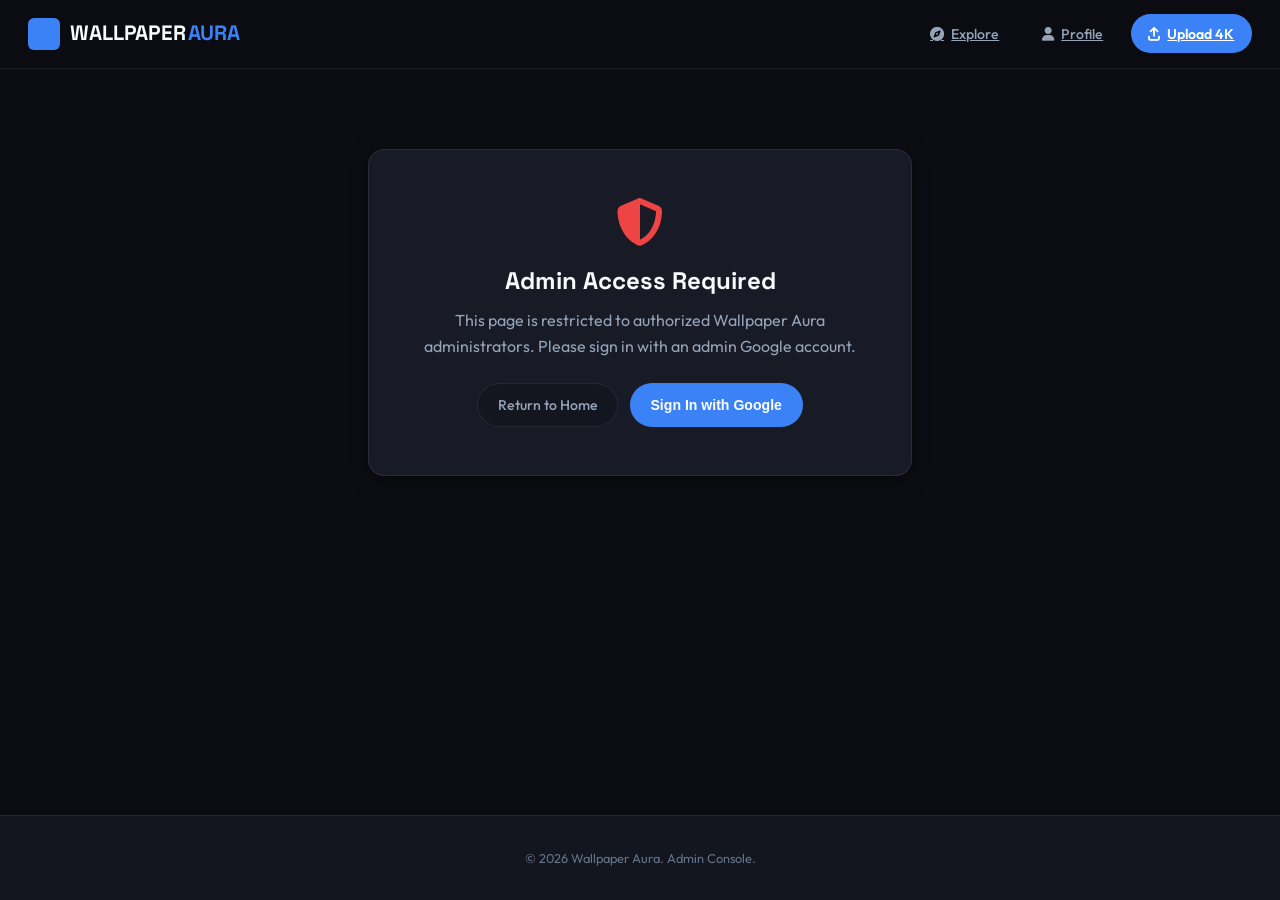
==== admin.html @ 3eb2adda "Initial commit for Wallpaper Aura" ====
<!DOCTYPE html>
<html lang="en">
<head>
    <meta charset="UTF-8">
    <meta name="viewport" content="width=device-width, initial-scale=1.0">
    <title>Admin Control Center | Wallpaper Aura</title>
    <link rel="stylesheet" href="style.css">
    <link rel="preconnect" href="https://fonts.googleapis.com">
    <link rel="preconnect" href="https://fonts.gstatic.com" crossorigin>
    <link href="https://fonts.googleapis.com/css2?family=Outfit:wght@300;400;500;600;700;800&family=Space+Grotesk:wght@500;600;700&display=swap" rel="stylesheet">
    <link rel="stylesheet" href="https://cdnjs.cloudflare.com/ajax/libs/font-awesome/6.4.0/css/all.min.css">
</head>
<body>
    <!-- Navbar -->
    <header class="navbar">
        <div class="nav-container">
            <a href="index.html" class="brand-logo">
                <span class="brand-icon"><i class="fa-solid fa-sparkles"></i></span>
                <span class="brand-text">WALLPAPER<span class="accent-text">AURA</span></span>
            </a>

            <div class="nav-actions">
                <a href="index.html" class="nav-tab-btn">
                    <i class="fa-solid fa-compass"></i>
                    <span>Explore</span>
                </a>
                <a href="profile.html" class="nav-tab-btn">
                    <i class="fa-solid fa-user"></i>
                    <span>Profile</span>
                </a>
                <a href="upload.html" class="upload-btn">
                    <i class="fa-solid fa-arrow-up-from-bracket"></i>
                    <span>Upload 4K</span>
                </a>
            </div>
        </div>
    </header>

    <!-- Admin Access Guard (Shown if not admin) -->
    <div id="accessDeniedBox" class="main-container hidden" style="max-width: 600px; padding-top: 5rem; text-align: center;">
        <div class="admin-box-card" style="padding: 3rem 2rem;">
            <i class="fa-solid fa-shield-halved" style="font-size: 3rem; color: var(--accent-red); margin-bottom: 1rem;"></i>
            <h2 style="font-family: var(--font-heading); margin-bottom: 0.5rem;">Admin Access Required</h2>
            <p style="color: var(--text-secondary); margin-bottom: 1.5rem;">
                This page is restricted to authorized Wallpaper Aura administrators. Please sign in with an admin Google account.
            </p>
            <div style="display: flex; gap: 0.75rem; justify-content: center;">
                <a href="index.html" class="btn-secondary" style="text-decoration: none;">Return to Home</a>
                <button class="btn-primary" id="promptLoginBtn">Sign In with Google</button>
            </div>
        </div>
    </div>

    <!-- Admin Dashboard Main Container (Shown if authorized) -->
    <main class="admin-container" id="adminContent">
        <div class="admin-header">
            <div class="admin-title-area">
                <span class="admin-badge"><i class="fa-solid fa-shield-cat"></i> System Administrator</span>
                <h2>Admin Control Center</h2>
                <p>Manage dynamic categories, resolution tiers, Google OAuth Client ID, and wallpaper inventory.</p>
            </div>
            <div class="admin-quick-actions">
                <a href="upload.html" class="btn-primary" style="text-decoration: none;">
                    <i class="fa-solid fa-plus"></i> Upload 4K Wallpaper
                </a>
                <a href="index.html" class="btn-secondary" style="text-decoration: none;">
                    <i class="fa-solid fa-arrow-left"></i> View Live Site
                </a>
            </div>
        </div>

        <!-- Admin Management Grid -->
        <div class="admin-management-grid">
            <!-- Dynamic Category Manager -->
            <div class="admin-box-card">
                <h3><i class="fa-solid fa-folder-tree" style="color:var(--accent-blue)"></i> Dynamic Categories</h3>
                <p class="box-desc">Add new categories or remove existing ones. Updates gallery filter tabs and upload options instantly.</p>
                
                <form id="addCategoryForm" class="inline-form">
                    <input type="text" id="newCategoryInput" placeholder="New Category (e.g. Cyberpunk, Street, Cars...)" required>
                    <button type="submit" class="btn-inline"><i class="fa-solid fa-plus"></i> Add</button>
                </form>

                <div class="items-tag-list" id="categoriesList">
                    <!-- Dynamic categories -->
                </div>
            </div>

            <!-- Dynamic Resolution Tiers Manager -->
            <div class="admin-box-card">
                <h3><i class="fa-solid fa-tv" style="color:var(--accent-blue)"></i> Dynamic Resolution Tiers</h3>
                <p class="box-desc">Add custom download resolutions (e.g. 8K UHD, Dual Monitor, Phone Crop).</p>
                
                <form id="addResolutionForm" class="inline-form" style="display:grid; grid-template-columns: 1fr 1fr 80px auto; gap:0.5rem;">
                    <input type="text" id="newResLabel" placeholder="Label (e.g. 8K UHD)" required>
                    <input type="text" id="newResDims" placeholder="Dimensions (e.g. 7680x4320)" required>
                    <input type="text" id="newResBadge" placeholder="Badge (8K)" required>
                    <button type="submit" class="btn-inline"><i class="fa-solid fa-plus"></i> Add</button>
                </form>

                <div class="items-tag-list" id="resolutionsList">
                    <!-- Dynamic resolutions -->
                </div>
            </div>

            <!-- Google OAuth Client ID & Setup Guide -->
            <div class="admin-box-card">
                <h3><i class="fa-brands fa-google" style="color:#4285F4"></i> Google OAuth Client ID (Sign-In Key)</h3>
                <p class="box-desc">Link your real Google OAuth 2.0 Client ID from Google Cloud Console.</p>
                
                <form id="googleClientIdForm" class="inline-form">
                    <input type="text" id="googleClientIdInput" placeholder="Enter your Google Client ID (e.g. 12345...apps.googleusercontent.com)">
                    <button type="submit" class="btn-inline"><i class="fa-solid fa-save"></i> Save Key</button>
                </form>

                <details style="font-size:0.8rem; color:var(--text-muted); background:var(--bg-surface); padding:0.75rem; border-radius:var(--radius-sm); border:1px solid var(--border-subtle); cursor:pointer;">
                    <summary style="font-weight:600; color:var(--text-primary);"><i class="fa-solid fa-circle-info"></i> How to get your Google Client ID from Google Cloud Console</summary>
                    <ol style="margin-top:0.6rem; margin-left:1.2rem; line-height:1.7;">
                        <li>Go to <a href="https://console.cloud.google.com/" target="_blank" style="color:var(--accent-blue);">Google Cloud Console</a>.</li>
                        <li>Create a new project (e.g. <strong>Wallpaper Aura</strong>).</li>
                        <li>Go to <strong>APIs & Services</strong> &rarr; <strong>OAuth consent screen</strong>, select <em>External</em>, fill App Name & Email.</li>
                        <li>Go to <strong>Credentials</strong> &rarr; <strong>Create Credentials</strong> &rarr; <strong>OAuth Client ID</strong> (Web Application).</li>
                        <li>Under <strong>Authorized JavaScript origins</strong>, add your domains:
                            <br><code>http://localhost:3000</code> and your Vercel URL (e.g. <code>https://wallpaper-aura.vercel.app</code>).
                        </li>
                        <li>Copy the generated <strong>Client ID</strong> and paste it above!</li>
                    </ol>
                </details>
            </div>

            <!-- Authorized Admin Emails -->
            <div class="admin-box-card">
                <h3><i class="fa-solid fa-user-shield" style="color:#10b981"></i> Authorized Admin Emails</h3>
                <p class="box-desc">Google accounts granted administrator privileges (can access this page & upload wallpapers).</p>
                
                <form id="addAdminForm" class="inline-form">
                    <input type="email" id="newAdminEmailInput" placeholder="admin@gmail.com" required>
                    <button type="submit" class="btn-inline"><i class="fa-solid fa-user-plus"></i> Authorize</button>
                </form>

                <div class="items-tag-list" id="adminsList">
                    <!-- Admin emails -->
                </div>
            </div>
        </div>

        <!-- Inventory Table -->
        <div class="admin-table-card">
            <div class="table-header-bar">
                <h3><i class="fa-solid fa-table-list"></i> Wallpaper Inventory Management</h3>
            </div>
            <div class="table-responsive">
                <table class="admin-table">
                    <thead>
                        <tr>
                            <th>Preview</th>
                            <th>Title</th>
                            <th>Category</th>
                            <th>Resolution</th>
                            <th>Uploader</th>
                            <th>Metrics</th>
                            <th>Action</th>
                        </tr>
                    </thead>
                    <tbody id="inventoryTableBody">
                        <!-- Populated by JavaScript -->
                    </tbody>
                </table>
            </div>
        </div>
    </main>

    <footer class="footer">
        <div class="footer-container">
            <div>&copy; 2026 Wallpaper Aura. Admin Console.</div>
        </div>
    </footer>

    <script src="db.js"></script>
    <script>
        document.addEventListener('DOMContentLoaded', async () => {
            await DB.init();

            const accessDeniedBox = document.getElementById('accessDeniedBox');
            const adminContent = document.getElementById('adminContent');

            function checkAccess() {
                const currentUser = DB.getCurrentUser();
                const isAuthorized = currentUser && DB.isAdmin(currentUser.email);

                if (!isAuthorized) {
                    accessDeniedBox.classList.remove('hidden');
                    adminContent.classList.add('hidden');
                } else {
                    accessDeniedBox.classList.add('hidden');
                    adminContent.classList.remove('hidden');
                    renderAdminData();
                }
            }

            document.getElementById('promptLoginBtn')?.addEventListener('click', () => {
                const name = prompt('Enter your name:');
                const email = prompt('Enter your Google email:');
                if (email) {
                    DB.setCurrentUser({
                        name: name || 'Admin',
                        email: email,
                        avatar: 'https://images.unsplash.com/photo-1534528741775-53994a69daeb?w=100'
                    });
                    checkAccess();
                }
            });

            function renderAdminData() {
                // Google Client ID
                document.getElementById('googleClientIdInput').value = DB.getGoogleClientId();

                // Render Categories
                const catList = document.getElementById('categoriesList');
                const categories = DB.getCategories();
                catList.innerHTML = categories.map(cat => `
                    <div class="item-chip">
                        <span>${cat}</span>
                        <button class="chip-del-btn" data-del-cat="${cat}" title="Delete Category">
                            <i class="fa-solid fa-xmark"></i>
                        </button>
                    </div>
                `).join('');

                catList.querySelectorAll('[data-del-cat]').forEach(btn => {
                    btn.addEventListener('click', () => {
                        const cat = btn.dataset.delCat;
                        if (confirm(`Delete category "${cat}"?`)) {
                            DB.deleteCategory(cat);
                            renderAdminData();
                        }
                    });
                });

                // Render Resolutions
                const resList = document.getElementById('resolutionsList');
                const resolutions = DB.getResolutions();
                resList.innerHTML = resolutions.map(r => `
                    <div class="item-chip">
                        <span><strong>${r.badge}</strong>: ${r.label} (${r.dimensions})</span>
                        <button class="chip-del-btn" data-del-res="${r.label}" title="Delete Resolution">
                            <i class="fa-solid fa-xmark"></i>
                        </button>
                    </div>
                `).join('');

                resList.querySelectorAll('[data-del-res]').forEach(btn => {
                    btn.addEventListener('click', () => {
                        const resLabel = btn.dataset.delRes;
                        if (confirm(`Delete resolution "${resLabel}"?`)) {
                            DB.deleteResolution(resLabel);
                            renderAdminData();
                        }
                    });
                });

                // Render Admin Emails
                const admList = document.getElementById('adminsList');
                const adminEmails = DB.getAdminEmails();
                admList.innerHTML = adminEmails.map(email => `
                    <div class="item-chip">
                        <span>${email}</span>
                        <button class="chip-del-btn" data-del-email="${email}" title="Revoke Admin Access">
                            <i class="fa-solid fa-xmark"></i>
                        </button>
                    </div>
                `).join('');

                admList.querySelectorAll('[data-del-email]').forEach(btn => {
                    btn.addEventListener('click', () => {
                        const email = btn.dataset.delEmail;
                        if (confirm(`Revoke admin access for "${email}"?`)) {
                            DB.deleteAdminEmail(email);
                            renderAdminData();
                        }
                    });
                });

                // Render Wallpaper Inventory
                const tbody = document.getElementById('inventoryTableBody');
                const wallpapers = DB.getWallpapers();
                tbody.innerHTML = wallpapers.map(w => `
                    <tr>
                        <td><img src="${w.imageUrl}" class="table-thumb" alt="${w.title}"></td>
                        <td><strong>${w.title}</strong></td>
                        <td><span class="category-tag">${w.category}</span></td>
                        <td><span class="res-tag">${w.resolution}</span></td>
                        <td>${w.author || 'Anonymous'}</td>
                        <td style="color:var(--text-muted); font-size:0.8rem;">
                            ${w.downloads || 0} dl / ${w.likes || 0} likes
                        </td>
                        <td>
                            <button class="btn-del-sm" data-del-id="${w.id}" title="Delete Wallpaper">
                                <i class="fa-solid fa-trash"></i>
                            </button>
                        </td>
                    </tr>
                `).join('');

                tbody.querySelectorAll('[data-del-id]').forEach(btn => {
                    btn.addEventListener('click', () => {
                        const id = btn.dataset.delId;
                        if (confirm('Are you sure you want to delete this wallpaper from database?')) {
                            DB.deleteWallpaper(id);
                            renderAdminData();
                        }
                    });
                });
            }

            // Save Google Client ID
            document.getElementById('googleClientIdForm').addEventListener('submit', (e) => {
                e.preventDefault();
                const key = document.getElementById('googleClientIdInput').value.trim();
                DB.setGoogleClientId(key);
                alert('Google OAuth Client ID saved successfully!');
            });

            // Add Category Form
            document.getElementById('addCategoryForm').addEventListener('submit', (e) => {
                e.preventDefault();
                const input = document.getElementById('newCategoryInput');
                const val = input.value.trim();
                if (val) {
                    DB.addCategory(val);
                    input.value = '';
                    renderAdminData();
                }
            });

            // Add Resolution Form
            document.getElementById('addResolutionForm').addEventListener('submit', (e) => {
                e.preventDefault();
                const label = document.getElementById('newResLabel').value.trim();
                const dims = document.getElementById('newResDims').value.trim();
                const badge = document.getElementById('newResBadge').value.trim();
                if (label && dims) {
                    DB.addResolution(label, dims, badge);
                    document.getElementById('newResLabel').value = '';
                    document.getElementById('newResDims').value = '';
                    document.getElementById('newResBadge').value = '';
                    renderAdminData();
                }
            });

            // Add Admin Email Form
            document.getElementById('addAdminForm').addEventListener('submit', (e) => {
                e.preventDefault();
                const input = document.getElementById('newAdminEmailInput');
                const val = input.value.trim();
                if (val) {
                    DB.addAdminEmail(val);
                    input.value = '';
                    renderAdminData();
                }
            });

            checkAccess();
        });
    </script>
</body>
</html>
---- style.css ----
/* ==========================================================================
   PSYCHO WALLPAPERS - CLEAN MODERN WALLPAPER PLATFORM
   Clean Minimalist Dark Theme (Inspired by Wallhaven & Unsplash Dark)
   ========================================================================== */

:root {
    --bg-main: #0c0d12;
    --bg-surface: #13161f;
    --bg-card: #181b26;
    --bg-card-hover: #1f2333;
    --border-subtle: rgba(255, 255, 255, 0.08);
    --border-focus: #3b82f6;

    --accent-blue: #3b82f6;
    --accent-blue-hover: #2563eb;
    --accent-blue-soft: rgba(59, 130, 246, 0.12);
    --accent-red: #ef4444;
    --accent-emerald: #10b981;

    --text-primary: #f8fafc;
    --text-secondary: #94a3b8;
    --text-muted: #64748b;

    --font-main: 'Outfit', -apple-system, BlinkMacSystemFont, 'Segoe UI', Roboto, sans-serif;
    --font-heading: 'Space Grotesk', sans-serif;

    --radius-sm: 6px;
    --radius-md: 10px;
    --radius-lg: 16px;
    --radius-full: 9999px;

    --transition: all 0.2s ease-in-out;
    --shadow-card: 0 4px 20px -2px rgba(0, 0, 0, 0.5);
}

/* Reset */
* {
    margin: 0;
    padding: 0;
    box-sizing: border-box;
}

body {
    background-color: var(--bg-main);
    color: var(--text-primary);
    font-family: var(--font-main);
    line-height: 1.6;
    min-height: 100vh;
    display: flex;
    flex-direction: column;
    overflow-x: hidden;
}

/* Clean Header & Navbar */
.navbar {
    position: sticky;
    top: 0;
    z-index: 100;
    background: rgba(12, 13, 18, 0.92);
    backdrop-filter: blur(12px);
    -webkit-backdrop-filter: blur(12px);
    border-bottom: 1px solid var(--border-subtle);
}

.nav-container {
    max-width: 1440px;
    margin: 0 auto;
    padding: 0.85rem 1.75rem;
    display: flex;
    align-items: center;
    justify-content: space-between;
    gap: 1.5rem;
}

.brand-logo {
    display: flex;
    align-items: center;
    gap: 0.65rem;
    text-decoration: none;
    color: var(--text-primary);
    font-family: var(--font-heading);
    font-weight: 700;
    font-size: 1.3rem;
    letter-spacing: -0.01em;
    flex-shrink: 0;
}

.brand-icon {
    width: 32px;
    height: 32px;
    border-radius: var(--radius-sm);
    background: var(--accent-blue);
    color: #fff;
    display: flex;
    align-items: center;
    justify-content: center;
    font-size: 0.95rem;
}

.accent-text {
    color: var(--accent-blue);
    margin-left: 2px;
}

/* Search Bar */
.search-box {
    position: relative;
    flex: 1;
    max-width: 460px;
}

.search-box input {
    width: 100%;
    padding: 0.6rem 2.4rem 0.6rem 2.5rem;
    background: var(--bg-surface);
    border: 1px solid var(--border-subtle);
    border-radius: var(--radius-full);
    color: var(--text-primary);
    font-size: 0.88rem;
    outline: none;
    transition: var(--transition);
}

.search-box input:focus {
    border-color: var(--accent-blue);
    background: var(--bg-card);
}

.search-icon {
    position: absolute;
    left: 0.9rem;
    top: 50%;
    transform: translateY(-50%);
    color: var(--text-muted);
    font-size: 0.88rem;
}

.clear-search-btn {
    position: absolute;
    right: 0.75rem;
    top: 50%;
    transform: translateY(-50%);
    background: transparent;
    border: none;
    color: var(--text-muted);
    cursor: pointer;
    display: none;
}

.clear-search-btn.visible {
    display: block;
}

/* Nav Actions */
.nav-actions {
    display: flex;
    align-items: center;
    gap: 0.75rem;
    flex-shrink: 0;
}

.nav-tab-btn {
    background: transparent;
    border: 1px solid transparent;
    color: var(--text-secondary);
    padding: 0.5rem 0.9rem;
    border-radius: var(--radius-md);
    font-size: 0.88rem;
    font-weight: 500;
    cursor: pointer;
    display: flex;
    align-items: center;
    gap: 0.45rem;
    transition: var(--transition);
}

.nav-tab-btn:hover {
    color: var(--text-primary);
    background: rgba(255, 255, 255, 0.05);
}

.nav-tab-btn.active {
    background: var(--accent-blue-soft);
    color: var(--accent-blue);
    border-color: rgba(59, 130, 246, 0.3);
}

/* Upload Button */
.upload-btn {
    background: var(--accent-blue);
    color: #fff;
    border: none;
    padding: 0.52rem 1.1rem;
    border-radius: var(--radius-full);
    font-size: 0.88rem;
    font-weight: 600;
    cursor: pointer;
    display: flex;
    align-items: center;
    gap: 0.45rem;
    transition: var(--transition);
}

.upload-btn:hover {
    background: var(--accent-blue-hover);
    transform: translateY(-1px);
}

/* Google Login Button */
.google-login-btn {
    display: flex;
    align-items: center;
    gap: 0.55rem;
    background: #ffffff;
    color: #0f172a;
    font-weight: 600;
    font-size: 0.85rem;
    padding: 0.5rem 1rem;
    border: none;
    border-radius: var(--radius-full);
    cursor: pointer;
    transition: var(--transition);
}

.google-login-btn:hover {
    background: #f1f5f9;
}

/* User Profile Pill */
.user-profile-pill {
    display: flex;
    align-items: center;
    gap: 0.65rem;
    background: var(--bg-surface);
    border: 1px solid var(--border-subtle);
    padding: 0.25rem 0.7rem 0.25rem 0.35rem;
    border-radius: var(--radius-full);
}

.user-avatar {
    width: 28px;
    height: 28px;
    border-radius: 50%;
    object-fit: cover;
}

.user-info {
    display: flex;
    flex-direction: column;
    line-height: 1.1;
}

.user-name {
    font-weight: 600;
    font-size: 0.82rem;
    color: var(--text-primary);
}

.user-badge {
    font-size: 0.68rem;
    color: var(--accent-blue);
}

.logout-btn {
    background: transparent;
    border: none;
    color: var(--text-muted);
    cursor: pointer;
    font-size: 0.85rem;
    padding: 0.25rem;
    transition: var(--transition);
}

.logout-btn:hover {
    color: var(--accent-red);
}

/* ==========================================================================
   Clean Hero Section
   ========================================================================== */
.hero-section {
    padding: 3.5rem 1.5rem 2.2rem;
    text-align: center;
}

.hero-content {
    max-width: 720px;
    margin: 0 auto;
}

.hero-title {
    font-family: var(--font-heading);
    font-size: clamp(1.8rem, 4vw, 2.8rem);
    font-weight: 700;
    letter-spacing: -0.02em;
    color: var(--text-primary);
    margin-bottom: 0.65rem;
}

.hero-subtitle {
    font-size: 1.05rem;
    color: var(--text-secondary);
    margin-bottom: 1.75rem;
}

.quick-stats {
    display: inline-flex;
    align-items: center;
    background: var(--bg-surface);
    border: 1px solid var(--border-subtle);
    border-radius: var(--radius-full);
    padding: 0.6rem 1.75rem;
    gap: 1.75rem;
}

.stat-item {
    display: flex;
    align-items: center;
    gap: 0.5rem;
}

.stat-num {
    font-size: 1.05rem;
    font-weight: 700;
    color: var(--text-primary);
}

.stat-label {
    font-size: 0.8rem;
    color: var(--text-muted);
}

.stat-divider {
    width: 1px;
    height: 18px;
    background: var(--border-subtle);
}

/* ==========================================================================
   Controls Bar & Dynamic Category Filter Tabs
   ========================================================================== */
.main-container {
    max-width: 1440px;
    margin: 0 auto;
    padding: 0 1.75rem 4rem;
    width: 100%;
}

.controls-bar {
    display: flex;
    align-items: center;
    justify-content: space-between;
    gap: 1.25rem;
    margin-bottom: 2rem;
    flex-wrap: wrap;
    padding-bottom: 1rem;
    border-bottom: 1px solid var(--border-subtle);
}

.category-tabs {
    display: flex;
    align-items: center;
    gap: 0.45rem;
    overflow-x: auto;
    padding-bottom: 2px;
    scrollbar-width: none;
}

.category-tabs::-webkit-scrollbar {
    display: none;
}

.tab-btn {
    background: var(--bg-surface);
    border: 1px solid var(--border-subtle);
    color: var(--text-secondary);
    padding: 0.45rem 1rem;
    border-radius: var(--radius-full);
    font-size: 0.84rem;
    font-weight: 500;
    cursor: pointer;
    white-space: nowrap;
    transition: var(--transition);
}

.tab-btn:hover {
    color: var(--text-primary);
    background: var(--bg-card);
}

.tab-btn.active {
    background: var(--accent-blue);
    color: #fff;
    border-color: var(--accent-blue);
}

.filters-subgroup {
    display: flex;
    align-items: center;
    gap: 0.85rem;
    flex-wrap: wrap;
}

.filter-dropdown {
    display: flex;
    align-items: center;
    gap: 0.45rem;
    background: var(--bg-surface);
    border: 1px solid var(--border-subtle);
    padding: 0.4rem 0.8rem;
    border-radius: var(--radius-md);
    font-size: 0.82rem;
    color: var(--text-secondary);
}

.filter-dropdown select {
    background: transparent;
    border: none;
    color: var(--text-primary);
    font-size: 0.82rem;
    font-weight: 600;
    outline: none;
    cursor: pointer;
}

.filter-dropdown select option {
    background: #181b26;
    color: #fff;
}

/* ==========================================================================
   Wallpaper Gallery Grid
   ========================================================================== */
.gallery-grid {
    display: grid;
    grid-template-columns: repeat(auto-fill, minmax(320px, 1fr));
    gap: 1.5rem;
}

.wallpaper-card {
    background: var(--bg-card);
    border: 1px solid var(--border-subtle);
    border-radius: var(--radius-lg);
    overflow: hidden;
    position: relative;
    cursor: pointer;
    box-shadow: var(--shadow-card);
    transition: transform 0.25s ease, border-color 0.25s ease;
    display: flex;
    flex-direction: column;
}

.wallpaper-card:hover {
    transform: translateY(-4px);
    border-color: rgba(59, 130, 246, 0.4);
}

.card-image-wrap {
    position: relative;
    width: 100%;
    aspect-ratio: 16 / 10;
    overflow: hidden;
    background: #0f1118;
}

.card-img {
    width: 100%;
    height: 100%;
    object-fit: cover;
    transition: transform 0.4s ease;
}

.wallpaper-card:hover .card-img {
    transform: scale(1.04);
}

.card-badges {
    position: absolute;
    top: 0.65rem;
    left: 0.65rem;
    display: flex;
    gap: 0.35rem;
    z-index: 2;
}

.res-tag {
    background: rgba(12, 13, 18, 0.75);
    backdrop-filter: blur(6px);
    border: 1px solid rgba(255, 255, 255, 0.12);
    color: #fff;
    font-size: 0.7rem;
    font-weight: 700;
    padding: 0.2rem 0.5rem;
    border-radius: var(--radius-sm);
}

.category-tag {
    background: rgba(59, 130, 246, 0.85);
    color: #fff;
    font-size: 0.7rem;
    font-weight: 600;
    padding: 0.2rem 0.5rem;
    border-radius: var(--radius-sm);
    text-transform: capitalize;
}

.card-hover-actions {
    position: absolute;
    bottom: 0.65rem;
    right: 0.65rem;
    display: flex;
    gap: 0.45rem;
    opacity: 0;
    transform: translateY(6px);
    transition: var(--transition);
    z-index: 2;
}

.wallpaper-card:hover .card-hover-actions {
    opacity: 1;
    transform: translateY(0);
}

.quick-btn {
    width: 34px;
    height: 34px;
    border-radius: 50%;
    background: rgba(12, 13, 18, 0.85);
    backdrop-filter: blur(8px);
    border: 1px solid var(--border-subtle);
    color: #fff;
    display: flex;
    align-items: center;
    justify-content: center;
    font-size: 0.9rem;
    cursor: pointer;
    transition: var(--transition);
}

.quick-btn:hover {
    background: var(--accent-blue);
    color: #fff;
}

.quick-btn.liked {
    background: var(--accent-red);
    color: #fff;
    border-color: var(--accent-red);
}

.card-body {
    padding: 1rem;
    display: flex;
    flex-direction: column;
    gap: 0.5rem;
}

.card-title {
    font-size: 0.98rem;
    font-weight: 600;
    color: var(--text-primary);
    white-space: nowrap;
    overflow: hidden;
    text-overflow: ellipsis;
}

.card-footer {
    display: flex;
    align-items: center;
    justify-content: space-between;
    font-size: 0.8rem;
    color: var(--text-muted);
}

.author-chip {
    display: flex;
    align-items: center;
    gap: 0.45rem;
}

.author-avatar-small {
    width: 20px;
    height: 20px;
    border-radius: 50%;
    object-fit: cover;
}

.card-stats {
    display: flex;
    align-items: center;
    gap: 0.75rem;
}

.stat-group {
    display: flex;
    align-items: center;
    gap: 0.3rem;
}

/* No results */
.no-results {
    text-align: center;
    padding: 5rem 1rem;
    color: var(--text-secondary);
}

.empty-icon {
    font-size: 3rem;
    color: var(--text-muted);
    margin-bottom: 1rem;
}

/* ==========================================================================
   Admin Panel & Management Dashboard
   ========================================================================== */
.admin-container {
    max-width: 1440px;
    margin: 0 auto;
    padding: 2rem 1.75rem 5rem;
}

.admin-header {
    display: flex;
    align-items: center;
    justify-content: space-between;
    gap: 1.5rem;
    margin-bottom: 2rem;
    flex-wrap: wrap;
}

.admin-badge {
    display: inline-block;
    padding: 0.2rem 0.65rem;
    border-radius: var(--radius-full);
    background: var(--accent-blue-soft);
    color: var(--accent-blue);
    font-size: 0.78rem;
    font-weight: 600;
    margin-bottom: 0.4rem;
}

.admin-title-area h2 {
    font-family: var(--font-heading);
    font-size: 1.85rem;
    font-weight: 700;
}

.admin-title-area p {
    color: var(--text-secondary);
    font-size: 0.9rem;
}

.admin-quick-actions {
    display: flex;
    align-items: center;
    gap: 0.75rem;
}

/* Admin Sections Grid: Categories & Admin Accounts */
.admin-management-grid {
    display: grid;
    grid-template-columns: 1fr 1fr;
    gap: 1.5rem;
    margin-bottom: 2rem;
}

.admin-box-card {
    background: var(--bg-card);
    border: 1px solid var(--border-subtle);
    border-radius: var(--radius-lg);
    padding: 1.5rem;
    box-shadow: var(--shadow-card);
}

.admin-box-card h3 {
    font-size: 1.1rem;
    font-weight: 700;
    margin-bottom: 0.3rem;
    display: flex;
    align-items: center;
    gap: 0.5rem;
}

.box-desc {
    font-size: 0.82rem;
    color: var(--text-muted);
    margin-bottom: 1.25rem;
}

.inline-form {
    display: flex;
    gap: 0.6rem;
    margin-bottom: 1.25rem;
}

.inline-form input {
    flex: 1;
    background: var(--bg-surface);
    border: 1px solid var(--border-subtle);
    border-radius: var(--radius-sm);
    padding: 0.55rem 0.85rem;
    color: var(--text-primary);
    font-size: 0.88rem;
    outline: none;
}

.inline-form input:focus {
    border-color: var(--accent-blue);
}

.btn-inline {
    background: var(--accent-blue);
    color: #fff;
    border: none;
    padding: 0.55rem 1rem;
    border-radius: var(--radius-sm);
    font-weight: 600;
    font-size: 0.85rem;
    cursor: pointer;
    white-space: nowrap;
}

.items-tag-list {
    display: flex;
    flex-wrap: wrap;
    gap: 0.5rem;
}

.item-chip {
    background: var(--bg-surface);
    border: 1px solid var(--border-subtle);
    padding: 0.3rem 0.7rem;
    border-radius: var(--radius-full);
    font-size: 0.82rem;
    display: flex;
    align-items: center;
    gap: 0.5rem;
    color: var(--text-secondary);
}

.chip-del-btn {
    background: transparent;
    border: none;
    color: var(--text-muted);
    cursor: pointer;
    font-size: 0.78rem;
    transition: var(--transition);
}

.chip-del-btn:hover {
    color: var(--accent-red);
}

/* Admin Table */
.admin-table-card {
    background: var(--bg-card);
    border: 1px solid var(--border-subtle);
    border-radius: var(--radius-lg);
    overflow: hidden;
    box-shadow: var(--shadow-card);
}

.table-header-bar {
    padding: 1.2rem 1.5rem;
    border-bottom: 1px solid var(--border-subtle);
}

.table-header-bar h3 {
    font-size: 1.1rem;
    font-weight: 700;
    display: flex;
    align-items: center;
    gap: 0.5rem;
}

.table-responsive {
    overflow-x: auto;
}

.admin-table {
    width: 100%;
    border-collapse: collapse;
    font-size: 0.88rem;
}

.admin-table th {
    padding: 0.85rem 1.25rem;
    background: var(--bg-surface);
    color: var(--text-muted);
    font-size: 0.75rem;
    text-transform: uppercase;
    border-bottom: 1px solid var(--border-subtle);
    text-align: left;
}

.admin-table td {
    padding: 0.85rem 1.25rem;
    border-bottom: 1px solid var(--border-subtle);
    vertical-align: middle;
}

.table-thumb {
    width: 58px;
    height: 38px;
    border-radius: var(--radius-sm);
    object-fit: cover;
}

.btn-del-sm {
    background: transparent;
    border: none;
    color: var(--accent-red);
    cursor: pointer;
    font-size: 0.95rem;
    padding: 0.35rem;
    border-radius: var(--radius-sm);
}

.btn-del-sm:hover {
    background: rgba(239, 68, 68, 0.15);
}

/* ==========================================================================
   Modals
   ========================================================================== */
.modal-overlay {
    position: fixed;
    inset: 0;
    background: rgba(0, 0, 0, 0.82);
    backdrop-filter: blur(8px);
    -webkit-backdrop-filter: blur(8px);
    display: flex;
    align-items: center;
    justify-content: center;
    padding: 1.5rem;
    z-index: 1000;
}

.modal-overlay.hidden {
    display: none;
    opacity: 0;
    pointer-events: none;
}

.close-modal-btn {
    position: absolute;
    top: 1rem;
    right: 1rem;
    background: rgba(255, 255, 255, 0.08);
    border: none;
    width: 32px;
    height: 32px;
    border-radius: 50%;
    color: var(--text-primary);
    cursor: pointer;
    display: flex;
    align-items: center;
    justify-content: center;
    transition: var(--transition);
    z-index: 10;
}

.close-modal-btn:hover {
    background: var(--accent-red);
}

/* Preview Modal */
.preview-modal-card {
    background: var(--bg-main);
    border: 1px solid var(--border-subtle);
    border-radius: var(--radius-lg);
    max-width: 1050px;
    width: 100%;
    max-height: 90vh;
    overflow-y: auto;
    position: relative;
    display: grid;
    grid-template-columns: 1.3fr 1fr;
    box-shadow: 0 20px 50px rgba(0, 0, 0, 0.8);
}

.preview-image-wrapper {
    position: relative;
    background: #000;
    display: flex;
    align-items: center;
    justify-content: center;
    min-height: 380px;
}

.preview-image-wrapper img {
    width: 100%;
    height: 100%;
    object-fit: contain;
    max-height: 75vh;
}

.image-overlay-tags {
    position: absolute;
    top: 0.85rem;
    left: 0.85rem;
    background: rgba(0, 0, 0, 0.7);
    padding: 0.3rem 0.65rem;
    border-radius: var(--radius-sm);
    font-weight: 700;
    font-size: 0.72rem;
    border: 1px solid rgba(255, 255, 255, 0.15);
}

.fullscreen-view-btn {
    position: absolute;
    bottom: 0.85rem;
    right: 0.85rem;
    width: 34px;
    height: 34px;
    border-radius: 50%;
    background: rgba(0, 0, 0, 0.7);
    border: 1px solid rgba(255, 255, 255, 0.15);
    color: #fff;
    cursor: pointer;
    display: flex;
    align-items: center;
    justify-content: center;
}

.preview-info-panel {
    padding: 2rem;
    display: flex;
    flex-direction: column;
    justify-content: space-between;
    gap: 1.3rem;
}

.modal-header-info h2 {
    font-family: var(--font-heading);
    font-size: 1.5rem;
    font-weight: 700;
    margin-bottom: 0.6rem;
}

.creator-badge {
    display: flex;
    align-items: center;
    gap: 0.65rem;
}

.author-avatar {
    width: 34px;
    height: 34px;
    border-radius: 50%;
    object-fit: cover;
}

.modal-meta-grid {
    display: grid;
    grid-template-columns: 1fr 1fr;
    gap: 0.65rem;
}

.meta-box {
    background: var(--bg-surface);
    border: 1px solid var(--border-subtle);
    padding: 0.65rem 0.85rem;
    border-radius: var(--radius-md);
    display: flex;
    flex-direction: column;
}

.meta-label {
    font-size: 0.7rem;
    color: var(--text-muted);
}

.meta-val {
    font-size: 0.88rem;
    font-weight: 700;
    color: var(--text-primary);
}

.modal-tags {
    display: flex;
    flex-wrap: wrap;
    gap: 0.35rem;
}

.tag-chip {
    background: var(--bg-surface);
    border: 1px solid var(--border-subtle);
    padding: 0.2rem 0.55rem;
    border-radius: var(--radius-sm);
    font-size: 0.72rem;
    color: var(--text-secondary);
}

/* Resolution Options */
.download-tier-box {
    background: var(--bg-surface);
    border: 1px solid var(--border-subtle);
    border-radius: var(--radius-md);
    padding: 0.9rem;
}

.download-tier-title {
    display: block;
    font-size: 0.8rem;
    font-weight: 600;
    margin-bottom: 0.65rem;
}

.resolution-options-grid {
    display: grid;
    grid-template-columns: 1fr 1fr;
    gap: 0.5rem;
}

.res-download-btn {
    background: var(--bg-card);
    border: 1px solid var(--border-subtle);
    border-radius: var(--radius-sm);
    padding: 0.55rem 0.7rem;
    text-align: left;
    cursor: pointer;
    transition: var(--transition);
}

.res-download-btn:hover {
    border-color: var(--accent-blue);
}

.res-download-btn.active-res {
    border-color: var(--accent-blue);
    background: var(--accent-blue-soft);
}

.res-title {
    display: block;
    font-size: 0.82rem;
    font-weight: 600;
    color: var(--text-primary);
}

.res-sub {
    display: block;
    font-size: 0.68rem;
    color: var(--text-muted);
}

.modal-action-buttons {
    display: flex;
    gap: 0.75rem;
}

.like-action-btn {
    background: var(--bg-surface);
    border: 1px solid var(--border-subtle);
    color: var(--text-primary);
    padding: 0.75rem 1.2rem;
    border-radius: var(--radius-md);
    font-size: 0.88rem;
    font-weight: 600;
    cursor: pointer;
    display: flex;
    align-items: center;
    gap: 0.5rem;
    transition: var(--transition);
}

.like-action-btn:hover {
    color: var(--accent-red);
    border-color: var(--accent-red);
}

.like-action-btn.active {
    background: var(--accent-red);
    color: #fff;
    border-color: var(--accent-red);
}

.download-action-btn {
    flex: 1;
    background: var(--accent-blue);
    color: #fff;
    text-decoration: none;
    padding: 0.75rem 1.2rem;
    border-radius: var(--radius-md);
    font-size: 0.92rem;
    font-weight: 600;
    display: flex;
    align-items: center;
    justify-content: center;
    gap: 0.5rem;
    transition: var(--transition);
}

.download-action-btn:hover {
    background: var(--accent-blue-hover);
}

/* ==========================================================================
   Upload Modal (Clean & Open to Everyone)
   ========================================================================== */
.upload-modal-card {
    background: var(--bg-main);
    border: 1px solid var(--border-subtle);
    border-radius: var(--radius-lg);
    max-width: 600px;
    width: 100%;
    padding: 2rem;
    position: relative;
    max-height: 90vh;
    overflow-y: auto;
}

.modal-title-bar {
    display: flex;
    align-items: center;
    justify-content: space-between;
    margin-bottom: 1.25rem;
}

.modal-title-bar h3 {
    font-size: 1.25rem;
    font-family: var(--font-heading);
    font-weight: 700;
}

.drop-zone {
    border: 2px dashed rgba(255, 255, 255, 0.15);
    border-radius: var(--radius-md);
    padding: 2rem 1.25rem;
    text-align: center;
    cursor: pointer;
    position: relative;
    background: var(--bg-surface);
    transition: var(--transition);
    margin-bottom: 0.85rem;
}

.drop-zone:hover {
    border-color: var(--accent-blue);
}

.file-input-hidden {
    position: absolute;
    inset: 0;
    opacity: 0;
    cursor: pointer;
    width: 100%;
    height: 100%;
}

.drop-icon {
    font-size: 2.2rem;
    color: var(--accent-blue);
    margin-bottom: 0.6rem;
}

.drop-text {
    font-size: 0.92rem;
    font-weight: 500;
    margin-bottom: 0.25rem;
}

.highlight {
    color: var(--accent-blue);
    text-decoration: underline;
}

.drop-hint {
    font-size: 0.72rem;
    color: var(--text-muted);
}

.image-preview-box {
    position: relative;
    max-height: 200px;
    border-radius: var(--radius-sm);
    overflow: hidden;
}

.image-preview-box img {
    width: 100%;
    max-height: 200px;
    object-fit: cover;
}

.remove-upload-img {
    position: absolute;
    top: 0.5rem;
    right: 0.5rem;
    background: rgba(0, 0, 0, 0.75);
    color: var(--accent-red);
    border: none;
    border-radius: 50%;
    width: 30px;
    height: 30px;
    cursor: pointer;
}

.or-separator {
    text-align: center;
    position: relative;
    margin: 1rem 0;
}

.or-separator::before {
    content: '';
    position: absolute;
    top: 50%;
    left: 0;
    right: 0;
    height: 1px;
    background: var(--border-subtle);
}

.or-separator span {
    position: relative;
    background: var(--bg-main);
    padding: 0 0.8rem;
    font-size: 0.72rem;
    color: var(--text-muted);
}

.form-row {
    display: grid;
    grid-template-columns: 1fr 1fr;
    gap: 0.85rem;
    margin-bottom: 0.85rem;
}

.form-group {
    display: flex;
    flex-direction: column;
    gap: 0.35rem;
    margin-bottom: 0.85rem;
}

.form-group label {
    font-size: 0.78rem;
    font-weight: 600;
    color: var(--text-secondary);
}

.form-group input,
.form-group select {
    background: var(--bg-surface);
    border: 1px solid var(--border-subtle);
    border-radius: var(--radius-sm);
    padding: 0.6rem 0.85rem;
    color: var(--text-primary);
    font-size: 0.86rem;
    outline: none;
    transition: var(--transition);
}

.form-group input:focus,
.form-group select:focus {
    border-color: var(--accent-blue);
}

.form-footer {
    display: flex;
    align-items: center;
    justify-content: flex-end;
    gap: 0.75rem;
    margin-top: 1.25rem;
}

.btn-primary {
    background: var(--accent-blue);
    color: #fff;
    border: none;
    padding: 0.6rem 1.3rem;
    border-radius: var(--radius-full);
    font-weight: 600;
    font-size: 0.88rem;
    cursor: pointer;
    transition: var(--transition);
}

.btn-primary:hover {
    background: var(--accent-blue-hover);
}

.btn-secondary {
    background: var(--bg-surface);
    border: 1px solid var(--border-subtle);
    color: var(--text-secondary);
    padding: 0.6rem 1.2rem;
    border-radius: var(--radius-full);
    font-weight: 500;
    font-size: 0.88rem;
    cursor: pointer;
}

/* ==========================================================================
   Google Login Modal (Clean)
   ========================================================================== */
.google-modal-card {
    background: var(--bg-main);
    border: 1px solid var(--border-subtle);
    border-radius: var(--radius-lg);
    max-width: 440px;
    width: 100%;
    padding: 2rem;
    position: relative;
}

.google-header {
    text-align: center;
    margin-bottom: 1.25rem;
}

.google-header h3 {
    font-size: 1.3rem;
    margin-top: 0.5rem;
}

.google-desc {
    font-size: 0.84rem;
    color: var(--text-secondary);
    text-align: center;
    margin-bottom: 1.25rem;
}

.login-accounts-list {
    display: flex;
    flex-direction: column;
    gap: 0.65rem;
    margin-bottom: 1.25rem;
}

.btn-google-account {
    display: flex;
    align-items: center;
    gap: 0.85rem;
    background: var(--bg-surface);
    border: 1px solid var(--border-subtle);
    border-radius: var(--radius-md);
    padding: 0.65rem 0.9rem;
    cursor: pointer;
    transition: var(--transition);
    text-align: left;
    width: 100%;
}

.btn-google-account:hover {
    border-color: var(--accent-blue);
}

.account-avatar {
    width: 36px;
    height: 36px;
    border-radius: 50%;
    object-fit: cover;
}

.account-details {
    flex: 1;
}

.account-name {
    font-weight: 600;
    font-size: 0.88rem;
    color: var(--text-primary);
    display: block;
}

.account-email {
    font-size: 0.74rem;
    color: var(--text-muted);
}

.account-badge {
    font-size: 0.68rem;
    font-weight: 600;
    padding: 0.2rem 0.5rem;
    border-radius: var(--radius-sm);
}

.admin-tag {
    background: var(--accent-blue-soft);
    color: var(--accent-blue);
}

.custom-account-inputs {
    display: flex;
    flex-direction: column;
    gap: 0.65rem;
}

.custom-account-inputs input {
    background: var(--bg-surface);
    border: 1px solid var(--border-subtle);
    border-radius: var(--radius-sm);
    padding: 0.6rem 0.85rem;
    color: var(--text-primary);
    font-size: 0.85rem;
    outline: none;
}

.btn-google-custom-login {
    background: #4285f4;
    color: #fff;
    border: none;
    padding: 0.65rem;
    border-radius: var(--radius-sm);
    font-weight: 600;
    font-size: 0.85rem;
    cursor: pointer;
}

/* Toasts */
.toast-container {
    position: fixed;
    bottom: 2rem;
    right: 2rem;
    z-index: 2000;
    display: flex;
    flex-direction: column;
    gap: 0.65rem;
    pointer-events: none;
}

.toast {
    background: var(--bg-surface);
    border: 1px solid var(--border-subtle);
    border-radius: var(--radius-md);
    padding: 0.75rem 1.25rem;
    color: var(--text-primary);
    font-size: 0.86rem;
    display: flex;
    align-items: center;
    gap: 0.65rem;
    box-shadow: 0 8px 25px rgba(0, 0, 0, 0.6);
}

.toast-success i { color: var(--accent-emerald); }
.toast-info i { color: var(--accent-blue); }
.toast-error i { color: var(--accent-red); }

.hidden {
    display: none !important;
}

/* Footer */
.footer {
    margin-top: auto;
    border-top: 1px solid var(--border-subtle);
    background: var(--bg-surface);
    padding: 2rem 1.75rem;
}

.footer-container {
    max-width: 1440px;
    margin: 0 auto;
    display: flex;
    flex-direction: column;
    align-items: center;
    text-align: center;
    gap: 0.85rem;
    color: var(--text-muted);
    font-size: 0.8rem;
}

@media (max-width: 900px) {
    .preview-modal-card {
        grid-template-columns: 1fr;
    }
    .admin-management-grid {
        grid-template-columns: 1fr;
    }
}

@media (max-width: 768px) {
    .search-box {
        display: none;
    }
    .nav-container {
        padding: 0.75rem 1rem;
    }
    .form-row {
        grid-template-columns: 1fr;
    }
}
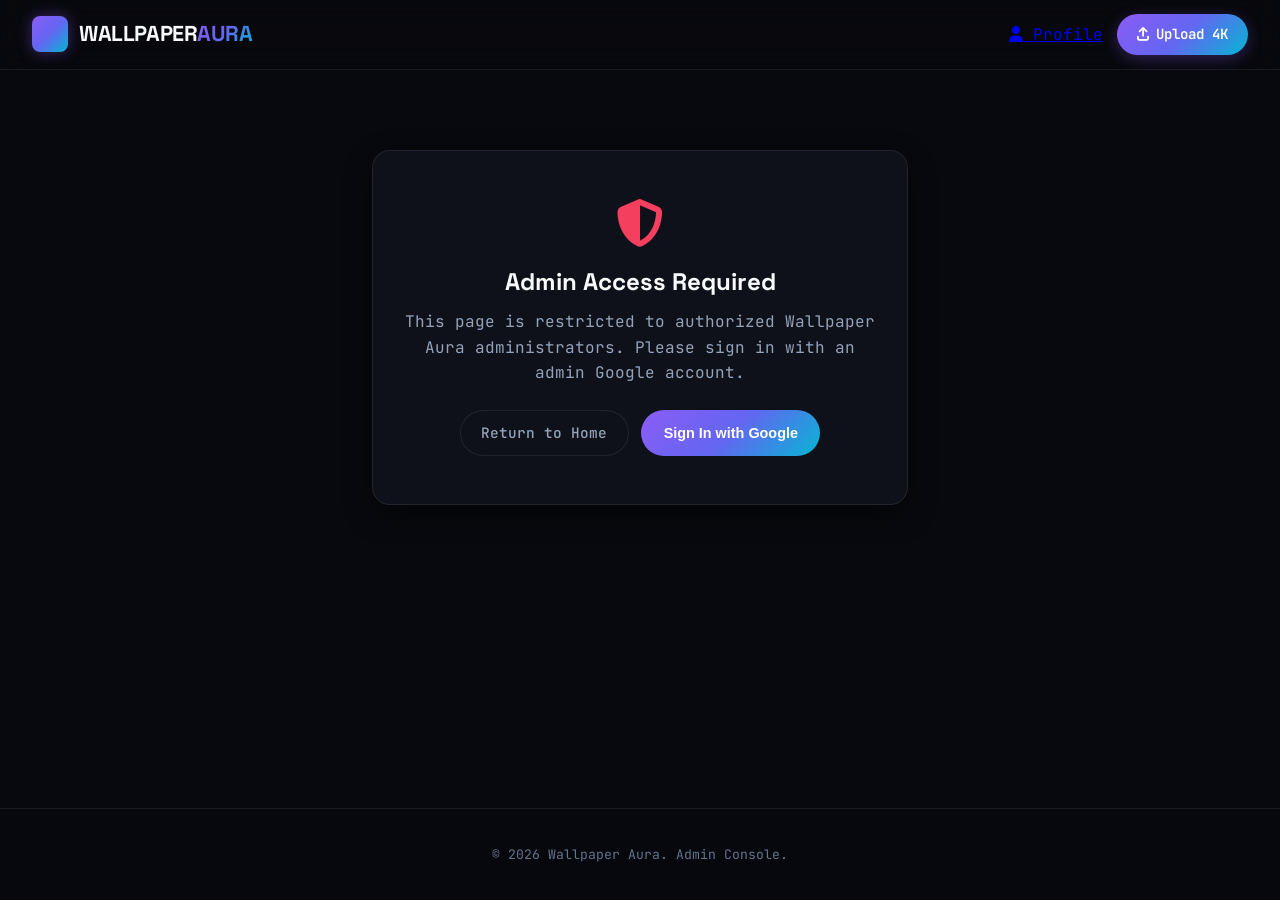
==== commit e985d9b8: "feat: complete violet theme, distinct page fonts, 100% free downloads with save popup, and standalon" ====
--- a/admin.html
+++ b/admin.html
@@ -5,12 +5,13 @@
     <meta name="viewport" content="width=device-width, initial-scale=1.0">
     <title>Admin Control Center | Wallpaper Aura</title>
     <link rel="stylesheet" href="style.css">
+    <!-- Distinct Font for Admin: JetBrains Mono -->
     <link rel="preconnect" href="https://fonts.googleapis.com">
     <link rel="preconnect" href="https://fonts.gstatic.com" crossorigin>
-    <link href="https://fonts.googleapis.com/css2?family=Outfit:wght@300;400;500;600;700;800&family=Space+Grotesk:wght@500;600;700&display=swap" rel="stylesheet">
+    <link href="https://fonts.googleapis.com/css2?family=JetBrains+Mono:wght@400;500;600;700;800&family=Space+Grotesk:wght@500;600;700&display=swap" rel="stylesheet">
     <link rel="stylesheet" href="https://cdnjs.cloudflare.com/ajax/libs/font-awesome/6.4.0/css/all.min.css">
 </head>
-<body>
+<body class="page-admin">
     <!-- Navbar -->
     <header class="navbar">
         <div class="nav-container">
@@ -20,10 +21,6 @@
             </a>
 
             <div class="nav-actions">
-                <a href="index.html" class="nav-tab-btn">
-                    <i class="fa-solid fa-compass"></i>
-                    <span>Explore</span>
-                </a>
                 <a href="profile.html" class="nav-tab-btn">
                     <i class="fa-solid fa-user"></i>
                     <span>Profile</span>
@@ -103,27 +100,32 @@
                 </div>
             </div>
 
-            <!-- Google OAuth Client ID & Setup Guide -->
+            <!-- Google OAuth Credentials & Setup Guide -->
             <div class="admin-box-card">
-                <h3><i class="fa-brands fa-google" style="color:#4285F4"></i> Google OAuth Client ID (Sign-In Key)</h3>
-                <p class="box-desc">Link your real Google OAuth 2.0 Client ID from Google Cloud Console.</p>
+                <h3><i class="fa-brands fa-google" style="color:#4285F4"></i> Google OAuth 2.0 Credentials</h3>
+                <p class="box-desc">Link your real Google OAuth 2.0 Client ID and Secret from Google Cloud Console.</p>
                 
-                <form id="googleClientIdForm" class="inline-form">
-                    <input type="text" id="googleClientIdInput" placeholder="Enter your Google Client ID (e.g. 12345...apps.googleusercontent.com)">
-                    <button type="submit" class="btn-inline"><i class="fa-solid fa-save"></i> Save Key</button>
-                </form>
-
-                <details style="font-size:0.8rem; color:var(--text-muted); background:var(--bg-surface); padding:0.75rem; border-radius:var(--radius-sm); border:1px solid var(--border-subtle); cursor:pointer;">
-                    <summary style="font-weight:600; color:var(--text-primary);"><i class="fa-solid fa-circle-info"></i> How to get your Google Client ID from Google Cloud Console</summary>
+                <form id="googleClientIdForm" class="inline-form" style="margin-bottom:0.75rem;">
+                    <input type="text" id="googleClientIdInput" placeholder="Google Client ID (e.g. 846229377994...apps.googleusercontent.com)">
+                    <button type="submit" class="btn-inline"><i class="fa-solid fa-save"></i> Save ID</button>
+                </form>
+
+                <form id="googleClientSecretForm" class="inline-form">
+                    <input type="password" id="googleClientSecretInput" placeholder="Google Client Secret (e.g. GOCSPX-...)">
+                    <button type="submit" class="btn-inline"><i class="fa-solid fa-key"></i> Save Secret</button>
+                </form>
+
+                <details style="font-size:0.8rem; color:var(--text-muted); background:var(--bg-surface); padding:0.75rem; border-radius:var(--radius-sm); border:1px solid var(--border-subtle); cursor:pointer; margin-top:0.75rem;">
+                    <summary style="font-weight:600; color:var(--text-primary);"><i class="fa-solid fa-circle-info"></i> Google Cloud Console Configuration Guide</summary>
                     <ol style="margin-top:0.6rem; margin-left:1.2rem; line-height:1.7;">
                         <li>Go to <a href="https://console.cloud.google.com/" target="_blank" style="color:var(--accent-blue);">Google Cloud Console</a>.</li>
-                        <li>Create a new project (e.g. <strong>Wallpaper Aura</strong>).</li>
-                        <li>Go to <strong>APIs & Services</strong> &rarr; <strong>OAuth consent screen</strong>, select <em>External</em>, fill App Name & Email.</li>
+                        <li>Create a project (e.g. <strong>Wallpaper Aura</strong>).</li>
+                        <li>Go to <strong>APIs & Services</strong> &rarr; <strong>OAuth consent screen</strong> &rarr; fill details.</li>
                         <li>Go to <strong>Credentials</strong> &rarr; <strong>Create Credentials</strong> &rarr; <strong>OAuth Client ID</strong> (Web Application).</li>
-                        <li>Under <strong>Authorized JavaScript origins</strong>, add your domains:
-                            <br><code>http://localhost:3000</code> and your Vercel URL (e.g. <code>https://wallpaper-aura.vercel.app</code>).
+                        <li>Under <strong>Authorized JavaScript origins</strong>, add:
+                            <br><code>https://wallpaper-aura.vercel.app</code> and <code>http://localhost:3000</code>.
                         </li>
-                        <li>Copy the generated <strong>Client ID</strong> and paste it above!</li>
+                        <li>Save your generated <strong>Client ID</strong> and <strong>Client Secret</strong> here.</li>
                     </ol>
                 </details>
             </div>
@@ -212,8 +214,10 @@
             });
 
             function renderAdminData() {
-                // Google Client ID
+                // Google Client ID & Secret
                 document.getElementById('googleClientIdInput').value = DB.getGoogleClientId();
+                const secretInput = document.getElementById('googleClientSecretInput');
+                if (secretInput) secretInput.value = DB.getGoogleClientSecret();
 
                 // Render Categories
                 const catList = document.getElementById('categoriesList');
@@ -321,6 +325,14 @@
                 alert('Google OAuth Client ID saved successfully!');
             });
 
+            // Save Google Client Secret
+            document.getElementById('googleClientSecretForm')?.addEventListener('submit', (e) => {
+                e.preventDefault();
+                const secret = document.getElementById('googleClientSecretInput').value.trim();
+                DB.setGoogleClientSecret(secret);
+                alert('Google OAuth Client Secret saved successfully!');
+            });
+
             // Add Category Form
             document.getElementById('addCategoryForm').addEventListener('submit', (e) => {
                 e.preventDefault();
--- a/style.css
+++ b/style.css
@@ -1,37 +1,61 @@
 /* ==========================================================================
-   PSYCHO WALLPAPERS - CLEAN MODERN WALLPAPER PLATFORM
-   Clean Minimalist Dark Theme (Inspired by Wallhaven & Unsplash Dark)
+   WALLPAPER AURA - ULTRA PREMIUM VIOLET AESTHETIC THEME
+   Palette: Deep Midnight Obsidian, Royal Violet, Electric Indigo, Cosmic Lavender & Cyan
+   Distinct typography for every dedicated page.
    ========================================================================== */
 
+@import url('https://fonts.googleapis.com/css2?family=Cabinet+Grotesk:wght@500;700;800;900&family=JetBrains+Mono:wght@400;500;700&family=Outfit:wght@300;400;500;600;700;800&family=Plus+Jakarta+Sans:wght@400;500;600;700;800&family=Space+Grotesk:wght@500;600;700&display=swap');
+
 :root {
-    --bg-main: #0c0d12;
-    --bg-surface: #13161f;
-    --bg-card: #181b26;
-    --bg-card-hover: #1f2333;
+    --bg-main: #08090e;
+    --bg-surface: #0f111a;
+    --bg-card: rgba(18, 20, 31, 0.75);
+    --bg-card-hover: rgba(26, 29, 46, 0.9);
     --border-subtle: rgba(255, 255, 255, 0.08);
-    --border-focus: #3b82f6;
-
-    --accent-blue: #3b82f6;
-    --accent-blue-hover: #2563eb;
-    --accent-blue-soft: rgba(59, 130, 246, 0.12);
-    --accent-red: #ef4444;
+    --border-focus: #8b5cf6;
+
+    /* Violet Palette with Complementary Accents */
+    --accent-violet: #8b5cf6;
+    --accent-violet-hover: #7c3aed;
+    --accent-violet-soft: rgba(139, 92, 246, 0.15);
+    --accent-indigo: #6366f1;
+    --accent-lavender: #c084fc;
+    --accent-cyan: #06b6d4;
+    --accent-cyan-soft: rgba(6, 182, 212, 0.12);
+    --accent-red: #f43f5e;
     --accent-emerald: #10b981;
+
+    --accent-gradient: linear-gradient(135deg, #8b5cf6 0%, #6366f1 50%, #06b6d4 100%);
+    --accent-gradient-glow: linear-gradient(135deg, rgba(139, 92, 246, 0.3) 0%, rgba(6, 182, 212, 0.2) 100%);
 
     --text-primary: #f8fafc;
     --text-secondary: #94a3b8;
     --text-muted: #64748b;
 
-    --font-main: 'Outfit', -apple-system, BlinkMacSystemFont, 'Segoe UI', Roboto, sans-serif;
+    /* Distinct Typography Fonts for each page */
+    --font-gallery: 'Outfit', sans-serif;
     --font-heading: 'Space Grotesk', sans-serif;
-
-    --radius-sm: 6px;
-    --radius-md: 10px;
-    --radius-lg: 16px;
+    --font-login: 'Plus Jakarta Sans', sans-serif;
+    --font-admin: 'JetBrains Mono', monospace;
+    --font-upload: 'Cabinet Grotesk', sans-serif;
+    --font-profile: 'Poppins', sans-serif;
+
+    --radius-sm: 8px;
+    --radius-md: 12px;
+    --radius-lg: 18px;
     --radius-full: 9999px;
 
-    --transition: all 0.2s ease-in-out;
-    --shadow-card: 0 4px 20px -2px rgba(0, 0, 0, 0.5);
-}
+    --transition: all 0.25s cubic-bezier(0.16, 1, 0.3, 1);
+    --shadow-card: 0 10px 30px -5px rgba(0, 0, 0, 0.6);
+    --shadow-glow: 0 0 25px rgba(139, 92, 246, 0.25);
+}
+
+/* Page Specific Typography */
+body.page-gallery { font-family: var(--font-gallery); }
+body.page-login { font-family: var(--font-login); }
+body.page-admin { font-family: var(--font-admin); }
+body.page-upload { font-family: var(--font-upload); }
+body.page-profile { font-family: var(--font-profile); }
 
 /* Reset */
 * {
@@ -43,29 +67,55 @@
 body {
     background-color: var(--bg-main);
     color: var(--text-primary);
-    font-family: var(--font-main);
+    font-family: var(--font-gallery);
     line-height: 1.6;
     min-height: 100vh;
     display: flex;
     flex-direction: column;
     overflow-x: hidden;
-}
-
-/* Clean Header & Navbar */
+    position: relative;
+}
+
+/* Ambient Violet Aurora Glows */
+.aura-glow-top {
+    position: fixed;
+    top: -150px;
+    left: 20%;
+    width: 600px;
+    height: 450px;
+    background: radial-gradient(circle, rgba(139, 92, 246, 0.18) 0%, transparent 70%);
+    filter: blur(120px);
+    pointer-events: none;
+    z-index: 0;
+}
+
+.aura-glow-bottom {
+    position: fixed;
+    bottom: -150px;
+    right: 15%;
+    width: 700px;
+    height: 500px;
+    background: radial-gradient(circle, rgba(99, 102, 241, 0.15) 0%, rgba(6, 182, 212, 0.1) 70%, transparent 100%);
+    filter: blur(140px);
+    pointer-events: none;
+    z-index: 0;
+}
+
+/* Navbar */
 .navbar {
     position: sticky;
     top: 0;
     z-index: 100;
-    background: rgba(12, 13, 18, 0.92);
-    backdrop-filter: blur(12px);
-    -webkit-backdrop-filter: blur(12px);
+    background: rgba(8, 9, 14, 0.88);
+    backdrop-filter: blur(16px);
+    -webkit-backdrop-filter: blur(16px);
     border-bottom: 1px solid var(--border-subtle);
 }
 
 .nav-container {
     max-width: 1440px;
     margin: 0 auto;
-    padding: 0.85rem 1.75rem;
+    padding: 0.9rem 2rem;
     display: flex;
     align-items: center;
     justify-content: space-between;
@@ -75,69 +125,73 @@
 .brand-logo {
     display: flex;
     align-items: center;
-    gap: 0.65rem;
+    gap: 0.7rem;
     text-decoration: none;
     color: var(--text-primary);
     font-family: var(--font-heading);
     font-weight: 700;
-    font-size: 1.3rem;
-    letter-spacing: -0.01em;
+    font-size: 1.35rem;
+    letter-spacing: -0.02em;
     flex-shrink: 0;
 }
 
 .brand-icon {
-    width: 32px;
-    height: 32px;
+    width: 36px;
+    height: 36px;
     border-radius: var(--radius-sm);
-    background: var(--accent-blue);
+    background: var(--accent-gradient);
     color: #fff;
     display: flex;
     align-items: center;
     justify-content: center;
-    font-size: 0.95rem;
+    font-size: 1.05rem;
+    box-shadow: 0 0 15px rgba(139, 92, 246, 0.4);
 }
 
 .accent-text {
-    color: var(--accent-blue);
-    margin-left: 2px;
-}
-
-/* Search Bar */
+    background: var(--accent-gradient);
+    -webkit-background-clip: text;
+    -webkit-text-fill-color: transparent;
+    font-weight: 800;
+}
+
+/* Search Box */
 .search-box {
     position: relative;
     flex: 1;
-    max-width: 460px;
+    max-width: 500px;
 }
 
 .search-box input {
     width: 100%;
-    padding: 0.6rem 2.4rem 0.6rem 2.5rem;
+    padding: 0.65rem 2.6rem 0.65rem 2.6rem;
     background: var(--bg-surface);
     border: 1px solid var(--border-subtle);
     border-radius: var(--radius-full);
     color: var(--text-primary);
-    font-size: 0.88rem;
+    font-size: 0.9rem;
     outline: none;
     transition: var(--transition);
 }
 
 .search-box input:focus {
-    border-color: var(--accent-blue);
-    background: var(--bg-card);
+    border-color: var(--accent-violet);
+    box-shadow: 0 0 20px rgba(139, 92, 246, 0.25);
+    background: rgba(18, 20, 31, 0.95);
 }
 
 .search-icon {
     position: absolute;
-    left: 0.9rem;
+    left: 1rem;
     top: 50%;
     transform: translateY(-50%);
     color: var(--text-muted);
-    font-size: 0.88rem;
+    font-size: 0.9rem;
 }
 
 .clear-search-btn {
     position: absolute;
-    right: 0.75rem;
+    right: 0.85rem;
     top: 50%;
     transform: translateY(-50%);
     background: transparent;
@@ -155,42 +209,16 @@
 .nav-actions {
     display: flex;
     align-items: center;
-    gap: 0.75rem;
+    gap: 0.85rem;
     flex-shrink: 0;
 }
 
-.nav-tab-btn {
-    background: transparent;
-    border: 1px solid transparent;
-    color: var(--text-secondary);
-    padding: 0.5rem 0.9rem;
-    border-radius: var(--radius-md);
-    font-size: 0.88rem;
-    font-weight: 500;
-    cursor: pointer;
-    display: flex;
-    align-items: center;
-    gap: 0.45rem;
-    transition: var(--transition);
-}
-
-.nav-tab-btn:hover {
-    color: var(--text-primary);
-    background: rgba(255, 255, 255, 0.05);
-}
-
-.nav-tab-btn.active {
-    background: var(--accent-blue-soft);
-    color: var(--accent-blue);
-    border-color: rgba(59, 130, 246, 0.3);
-}
-
-/* Upload Button */
 .upload-btn {
-    background: var(--accent-blue);
-    color: #fff;
+    background: var(--accent-gradient);
+    color: #fff;
+    text-decoration: none;
     border: none;
-    padding: 0.52rem 1.1rem;
+    padding: 0.55rem 1.25rem;
     border-radius: var(--radius-full);
     font-size: 0.88rem;
     font-weight: 600;
@@ -199,170 +227,197 @@
     align-items: center;
     gap: 0.45rem;
     transition: var(--transition);
+    box-shadow: 0 4px 15px rgba(139, 92, 246, 0.3);
 }
 
 .upload-btn:hover {
-    background: var(--accent-blue-hover);
-    transform: translateY(-1px);
-}
-
-/* Google Login Button */
+    transform: translateY(-2px);
+    box-shadow: 0 6px 22px rgba(139, 92, 246, 0.45);
+}
+
 .google-login-btn {
     display: flex;
     align-items: center;
-    gap: 0.55rem;
+    gap: 0.6rem;
+    background: rgba(255, 255, 255, 0.08);
+    border: 1px solid var(--border-subtle);
+    color: var(--text-primary);
+    text-decoration: none;
+    font-weight: 600;
+    font-size: 0.88rem;
+    padding: 0.55rem 1.25rem;
+    border-radius: var(--radius-full);
+    cursor: pointer;
+    transition: var(--transition);
+}
+
+.google-login-btn:hover {
     background: #ffffff;
     color: #0f172a;
-    font-weight: 600;
-    font-size: 0.85rem;
-    padding: 0.5rem 1rem;
-    border: none;
+    border-color: #ffffff;
+    transform: translateY(-1px);
+}
+
+.user-profile-pill {
+    display: flex;
+    align-items: center;
+    gap: 0.75rem;
+    background: var(--bg-surface);
+    border: 1px solid var(--border-subtle);
+    padding: 0.25rem 0.85rem 0.25rem 0.35rem;
     border-radius: var(--radius-full);
-    cursor: pointer;
-    transition: var(--transition);
-}
-
-.google-login-btn:hover {
-    background: #f1f5f9;
-}
-
-/* User Profile Pill */
-.user-profile-pill {
-    display: flex;
-    align-items: center;
-    gap: 0.65rem;
-    background: var(--bg-surface);
-    border: 1px solid var(--border-subtle);
-    padding: 0.25rem 0.7rem 0.25rem 0.35rem;
-    border-radius: var(--radius-full);
+    text-decoration: none;
+    transition: var(--transition);
+}
+
+.user-profile-pill:hover {
+    border-color: var(--accent-violet);
+    box-shadow: 0 0 15px rgba(139, 92, 246, 0.2);
 }
 
 .user-avatar {
-    width: 28px;
-    height: 28px;
+    width: 30px;
+    height: 30px;
     border-radius: 50%;
     object-fit: cover;
+    border: 1.5px solid var(--accent-violet);
 }
 
 .user-info {
     display: flex;
     flex-direction: column;
-    line-height: 1.1;
+    line-height: 1.15;
 }
 
 .user-name {
     font-weight: 600;
-    font-size: 0.82rem;
+    font-size: 0.84rem;
     color: var(--text-primary);
 }
 
 .user-badge {
     font-size: 0.68rem;
-    color: var(--accent-blue);
-}
-
-.logout-btn {
-    background: transparent;
-    border: none;
-    color: var(--text-muted);
-    cursor: pointer;
-    font-size: 0.85rem;
-    padding: 0.25rem;
-    transition: var(--transition);
-}
-
-.logout-btn:hover {
-    color: var(--accent-red);
+    color: var(--accent-lavender);
+    font-weight: 600;
 }
 
 /* ==========================================================================
-   Clean Hero Section
+   Hero Section
    ========================================================================== */
 .hero-section {
-    padding: 3.5rem 1.5rem 2.2rem;
+    padding: 4rem 1.75rem 2.5rem;
     text-align: center;
+    position: relative;
+    z-index: 1;
 }
 
 .hero-content {
-    max-width: 720px;
+    max-width: 780px;
     margin: 0 auto;
+}
+
+.hero-badge {
+    display: inline-flex;
+    align-items: center;
+    gap: 0.5rem;
+    padding: 0.35rem 1.1rem;
+    border-radius: var(--radius-full);
+    background: var(--accent-violet-soft);
+    border: 1px solid rgba(139, 92, 246, 0.35);
+    color: var(--accent-lavender);
+    font-size: 0.8rem;
+    font-weight: 700;
+    letter-spacing: 0.05em;
+    margin-bottom: 1.25rem;
 }
 
 .hero-title {
     font-family: var(--font-heading);
-    font-size: clamp(1.8rem, 4vw, 2.8rem);
-    font-weight: 700;
+    font-size: clamp(2rem, 4.5vw, 3.2rem);
+    font-weight: 800;
     letter-spacing: -0.02em;
-    color: var(--text-primary);
-    margin-bottom: 0.65rem;
+    line-height: 1.18;
+    color: var(--text-primary);
+    margin-bottom: 0.9rem;
+}
+
+.gradient-title {
+    background: var(--accent-gradient);
+    -webkit-background-clip: text;
+    -webkit-text-fill-color: transparent;
 }
 
 .hero-subtitle {
-    font-size: 1.05rem;
+    font-size: 1.1rem;
     color: var(--text-secondary);
-    margin-bottom: 1.75rem;
+    margin-bottom: 2rem;
 }
 
 .quick-stats {
     display: inline-flex;
     align-items: center;
-    background: var(--bg-surface);
+    background: rgba(15, 17, 26, 0.7);
+    backdrop-filter: blur(14px);
     border: 1px solid var(--border-subtle);
     border-radius: var(--radius-full);
-    padding: 0.6rem 1.75rem;
-    gap: 1.75rem;
+    padding: 0.65rem 2rem;
+    gap: 2rem;
+    box-shadow: var(--shadow-card);
 }
 
 .stat-item {
     display: flex;
     align-items: center;
-    gap: 0.5rem;
+    gap: 0.55rem;
 }
 
 .stat-num {
-    font-size: 1.05rem;
-    font-weight: 700;
-    color: var(--text-primary);
+    font-size: 1.1rem;
+    font-weight: 800;
+    font-family: var(--font-heading);
+    color: var(--accent-lavender);
 }
 
 .stat-label {
-    font-size: 0.8rem;
+    font-size: 0.82rem;
     color: var(--text-muted);
 }
 
 .stat-divider {
     width: 1px;
-    height: 18px;
+    height: 20px;
     background: var(--border-subtle);
 }
 
 /* ==========================================================================
-   Controls Bar & Dynamic Category Filter Tabs
+   Controls Bar & Dynamic Category Pills
    ========================================================================== */
 .main-container {
     max-width: 1440px;
     margin: 0 auto;
-    padding: 0 1.75rem 4rem;
+    padding: 0 2rem 5rem;
     width: 100%;
+    position: relative;
+    z-index: 1;
 }
 
 .controls-bar {
     display: flex;
     align-items: center;
     justify-content: space-between;
-    gap: 1.25rem;
-    margin-bottom: 2rem;
+    gap: 1.5rem;
+    margin-bottom: 2.2rem;
     flex-wrap: wrap;
-    padding-bottom: 1rem;
+    padding-bottom: 1.2rem;
     border-bottom: 1px solid var(--border-subtle);
 }
 
 .category-tabs {
     display: flex;
     align-items: center;
-    gap: 0.45rem;
+    gap: 0.5rem;
     overflow-x: auto;
-    padding-bottom: 2px;
+    padding-bottom: 4px;
     scrollbar-width: none;
 }
 
@@ -374,10 +429,10 @@
     background: var(--bg-surface);
     border: 1px solid var(--border-subtle);
     color: var(--text-secondary);
-    padding: 0.45rem 1rem;
+    padding: 0.5rem 1.2rem;
     border-radius: var(--radius-full);
-    font-size: 0.84rem;
-    font-weight: 500;
+    font-size: 0.86rem;
+    font-weight: 600;
     cursor: pointer;
     white-space: nowrap;
     transition: var(--transition);
@@ -385,13 +440,15 @@
 
 .tab-btn:hover {
     color: var(--text-primary);
-    background: var(--bg-card);
+    border-color: rgba(139, 92, 246, 0.4);
+    background: rgba(139, 92, 246, 0.08);
 }
 
 .tab-btn.active {
-    background: var(--accent-blue);
-    color: #fff;
-    border-color: var(--accent-blue);
+    background: var(--accent-gradient);
+    color: #fff;
+    border-color: transparent;
+    box-shadow: 0 4px 18px rgba(139, 92, 246, 0.35);
 }
 
 .filters-subgroup {
@@ -404,12 +461,12 @@
 .filter-dropdown {
     display: flex;
     align-items: center;
-    gap: 0.45rem;
+    gap: 0.5rem;
     background: var(--bg-surface);
     border: 1px solid var(--border-subtle);
-    padding: 0.4rem 0.8rem;
+    padding: 0.45rem 0.9rem;
     border-radius: var(--radius-md);
-    font-size: 0.82rem;
+    font-size: 0.84rem;
     color: var(--text-secondary);
 }
 
@@ -417,14 +474,14 @@
     background: transparent;
     border: none;
     color: var(--text-primary);
-    font-size: 0.82rem;
+    font-size: 0.84rem;
     font-weight: 600;
     outline: none;
     cursor: pointer;
 }
 
 .filter-dropdown select option {
-    background: #181b26;
+    background: #10121a;
     color: #fff;
 }
 
@@ -433,8 +490,8 @@
    ========================================================================== */
 .gallery-grid {
     display: grid;
-    grid-template-columns: repeat(auto-fill, minmax(320px, 1fr));
-    gap: 1.5rem;
+    grid-template-columns: repeat(auto-fill, minmax(330px, 1fr));
+    gap: 1.8rem;
 }
 
 .wallpaper-card {
@@ -445,14 +502,15 @@
     position: relative;
     cursor: pointer;
     box-shadow: var(--shadow-card);
-    transition: transform 0.25s ease, border-color 0.25s ease;
+    transition: transform 0.3s cubic-bezier(0.16, 1, 0.3, 1), box-shadow 0.3s, border-color 0.3s;
     display: flex;
     flex-direction: column;
 }
 
 .wallpaper-card:hover {
-    transform: translateY(-4px);
-    border-color: rgba(59, 130, 246, 0.4);
+    transform: translateY(-6px);
+    box-shadow: 0 20px 40px -10px rgba(0, 0, 0, 0.8), 0 0 30px rgba(139, 92, 246, 0.2);
+    border-color: rgba(139, 92, 246, 0.45);
 }
 
 .card-image-wrap {
@@ -460,58 +518,59 @@
     width: 100%;
     aspect-ratio: 16 / 10;
     overflow: hidden;
-    background: #0f1118;
+    background: #090a10;
 }
 
 .card-img {
     width: 100%;
     height: 100%;
     object-fit: cover;
-    transition: transform 0.4s ease;
+    transition: transform 0.5s cubic-bezier(0.16, 1, 0.3, 1);
 }
 
 .wallpaper-card:hover .card-img {
-    transform: scale(1.04);
+    transform: scale(1.05);
 }
 
 .card-badges {
     position: absolute;
-    top: 0.65rem;
-    left: 0.65rem;
-    display: flex;
-    gap: 0.35rem;
+    top: 0.75rem;
+    left: 0.75rem;
+    display: flex;
+    gap: 0.4rem;
     z-index: 2;
 }
 
 .res-tag {
-    background: rgba(12, 13, 18, 0.75);
-    backdrop-filter: blur(6px);
-    border: 1px solid rgba(255, 255, 255, 0.12);
-    color: #fff;
-    font-size: 0.7rem;
+    background: rgba(8, 9, 14, 0.75);
+    backdrop-filter: blur(8px);
+    border: 1px solid rgba(255, 255, 255, 0.15);
+    color: #fff;
+    font-size: 0.72rem;
     font-weight: 700;
-    padding: 0.2rem 0.5rem;
+    padding: 0.25rem 0.55rem;
     border-radius: var(--radius-sm);
 }
 
 .category-tag {
-    background: rgba(59, 130, 246, 0.85);
-    color: #fff;
-    font-size: 0.7rem;
-    font-weight: 600;
-    padding: 0.2rem 0.5rem;
+    background: rgba(139, 92, 246, 0.85);
+    backdrop-filter: blur(8px);
+    color: #fff;
+    font-size: 0.72rem;
+    font-weight: 600;
+    padding: 0.25rem 0.55rem;
     border-radius: var(--radius-sm);
     text-transform: capitalize;
 }
 
 .card-hover-actions {
     position: absolute;
-    bottom: 0.65rem;
-    right: 0.65rem;
-    display: flex;
-    gap: 0.45rem;
+    bottom: 0.75rem;
+    right: 0.75rem;
+    display: flex;
+    gap: 0.5rem;
     opacity: 0;
-    transform: translateY(6px);
+    transform: translateY(8px);
     transition: var(--transition);
     z-index: 2;
 }
@@ -522,101 +581,617 @@
 }
 
 .quick-btn {
+    width: 36px;
+    height: 36px;
+    border-radius: 50%;
+    background: rgba(15, 17, 26, 0.85);
+    backdrop-filter: blur(10px);
+    border: 1px solid var(--border-subtle);
+    color: #fff;
+    display: flex;
+    align-items: center;
+    justify-content: center;
+    font-size: 0.95rem;
+    cursor: pointer;
+    transition: var(--transition);
+}
+
+.quick-btn:hover {
+    background: var(--accent-violet);
+    color: #fff;
+    transform: scale(1.08);
+}
+
+.quick-btn.liked {
+    background: var(--accent-red);
+    color: #fff;
+    border-color: var(--accent-red);
+}
+
+.card-body {
+    padding: 1.1rem;
+    display: flex;
+    flex-direction: column;
+    gap: 0.5rem;
+}
+
+.card-title {
+    font-size: 1.02rem;
+    font-weight: 600;
+    color: var(--text-primary);
+    white-space: nowrap;
+    overflow: hidden;
+    text-overflow: ellipsis;
+}
+
+.card-footer {
+    display: flex;
+    align-items: center;
+    justify-content: space-between;
+    font-size: 0.82rem;
+    color: var(--text-muted);
+}
+
+.author-chip {
+    display: flex;
+    align-items: center;
+    gap: 0.45rem;
+}
+
+.card-stats {
+    display: flex;
+    align-items: center;
+    gap: 0.85rem;
+}
+
+.stat-group {
+    display: flex;
+    align-items: center;
+    gap: 0.3rem;
+}
+
+/* ==========================================================================
+   Suggestion Banner (Dynamic under download button)
+   ========================================================================== */
+/* ==========================================================================
+   Suggestion Notification Popup (Dynamic Save & History)
+   ========================================================================== */
+.save-suggestion-popup {
+    background: linear-gradient(135deg, rgba(139, 92, 246, 0.12) 0%, rgba(99, 102, 241, 0.08) 100%);
+    border: 1px solid rgba(139, 92, 246, 0.35);
+    border-radius: var(--radius-md);
+    padding: 1rem 1.15rem;
+    margin-top: 1rem;
+    display: flex;
+    align-items: center;
+    justify-content: space-between;
+    gap: 1.25rem;
+    box-shadow: 0 4px 20px -2px rgba(139, 92, 246, 0.15);
+    position: relative;
+    overflow: hidden;
+    animation: fadeIn 0.3s ease;
+}
+
+.save-suggestion-popup::before {
+    content: '';
+    position: absolute;
+    top: 0;
+    left: 0;
+    width: 3px;
+    height: 100%;
+    background: var(--accent-gradient);
+}
+
+.save-popup-badge {
+    display: inline-flex;
+    align-items: center;
+    gap: 0.35rem;
+    font-size: 0.68rem;
+    font-weight: 700;
+    text-transform: uppercase;
+    letter-spacing: 0.08em;
+    color: var(--accent-lavender);
+    background: rgba(139, 92, 246, 0.2);
+    padding: 0.2rem 0.55rem;
+    border-radius: var(--radius-full);
+    margin-bottom: 0.35rem;
+}
+
+.save-popup-body {
+    flex: 1;
+}
+
+.save-popup-msg {
+    font-size: 0.84rem;
+    color: #e2e8f0;
+    line-height: 1.45;
+    margin-bottom: 0.2rem;
+}
+
+.save-popup-msg strong {
+    color: var(--accent-lavender);
+}
+
+.save-popup-sub {
+    display: block;
+    font-size: 0.74rem;
+    color: var(--text-secondary);
+}
+
+.save-popup-google-btn {
+    display: inline-flex;
+    align-items: center;
+    gap: 0.6rem;
+    background: #ffffff;
+    color: #1f2937;
+    font-family: var(--font-login);
+    font-weight: 600;
+    font-size: 0.8rem;
+    padding: 0.6rem 1.1rem;
+    border-radius: var(--radius-full);
+    text-decoration: none;
+    white-space: nowrap;
+    box-shadow: 0 2px 10px rgba(0, 0, 0, 0.2);
+    transition: var(--transition);
+    border: 1px solid rgba(255, 255, 255, 0.1);
+    flex-shrink: 0;
+}
+
+.save-popup-google-btn:hover {
+    background: #f1f5f9;
+    transform: translateY(-2px);
+    box-shadow: 0 6px 16px rgba(139, 92, 246, 0.3);
+}
+
+.user-saved-status {
+    background: rgba(16, 185, 129, 0.08);
+    border: 1px solid rgba(16, 185, 129, 0.25);
+    border-radius: var(--radius-md);
+    padding: 0.75rem 1rem;
+    margin-top: 1rem;
+    display: flex;
+    align-items: center;
+    gap: 0.75rem;
+    font-size: 0.82rem;
+    color: #a7f3d0;
+}
+
+@keyframes pulseGlow {
+    0%, 100% { box-shadow: 0 4px 20px -2px rgba(139, 92, 246, 0.15); }
+    50% { box-shadow: 0 4px 25px 4px rgba(139, 92, 246, 0.35); }
+}
+
+.save-suggestion-popup.highlight-pulse {
+    animation: pulseGlow 1.2s ease-in-out infinite;
+}
+
+.download-suggestion-banner {
+    background: rgba(139, 92, 246, 0.1);
+    border: 1px solid rgba(139, 92, 246, 0.3);
+    border-radius: var(--radius-md);
+    padding: 0.75rem 1rem;
+    margin-top: 0.9rem;
+    display: flex;
+    align-items: center;
+    justify-content: space-between;
+    gap: 1rem;
+    font-size: 0.82rem;
+    color: var(--accent-lavender);
+    animation: fadeIn 0.3s ease;
+}
+
+.download-suggestion-banner a {
+    color: #fff;
+    background: var(--accent-violet);
+    padding: 0.3rem 0.75rem;
+    border-radius: var(--radius-full);
+    text-decoration: none;
+    font-weight: 600;
+    font-size: 0.75rem;
+    white-space: nowrap;
+    transition: var(--transition);
+}
+
+.download-suggestion-banner a:hover {
+    background: var(--accent-violet-hover);
+}
+
+@keyframes fadeIn {
+    from { opacity: 0; transform: translateY(-5px); }
+    to { opacity: 1; transform: translateY(0); }
+}
+
+/* ==========================================================================
+   Modals & Dedicated Login Page
+   ========================================================================== */
+.modal-overlay {
+    position: fixed;
+    inset: 0;
+    background: rgba(5, 6, 10, 0.85);
+    backdrop-filter: blur(14px);
+    -webkit-backdrop-filter: blur(14px);
+    display: flex;
+    align-items: center;
+    justify-content: center;
+    padding: 1.5rem;
+    z-index: 1000;
+}
+
+.modal-overlay.hidden {
+    display: none !important;
+}
+
+.close-modal-btn {
+    position: absolute;
+    top: 1rem;
+    right: 1rem;
+    background: rgba(255, 255, 255, 0.08);
+    border: none;
     width: 34px;
     height: 34px;
     border-radius: 50%;
-    background: rgba(12, 13, 18, 0.85);
+    color: var(--text-primary);
+    cursor: pointer;
+    display: flex;
+    align-items: center;
+    justify-content: center;
+    transition: var(--transition);
+    z-index: 10;
+}
+
+.close-modal-btn:hover {
+    background: var(--accent-red);
+    transform: rotate(90deg);
+}
+
+/* Preview Modal Card */
+.preview-modal-card {
+    background: var(--bg-main);
+    border: 1px solid rgba(139, 92, 246, 0.25);
+    border-radius: var(--radius-lg);
+    max-width: 1080px;
+    width: 100%;
+    max-height: 90vh;
+    overflow-y: auto;
+    position: relative;
+    display: grid;
+    grid-template-columns: 1.35fr 1fr;
+    box-shadow: 0 25px 60px rgba(0, 0, 0, 0.9), 0 0 35px rgba(139, 92, 246, 0.15);
+}
+
+.preview-image-wrapper {
+    position: relative;
+    background: #000;
+    display: flex;
+    align-items: center;
+    justify-content: center;
+    min-height: 380px;
+}
+
+.preview-image-wrapper img {
+    width: 100%;
+    height: 100%;
+    object-fit: contain;
+    max-height: 75vh;
+}
+
+.image-overlay-tags {
+    position: absolute;
+    top: 1rem;
+    left: 1rem;
+    background: rgba(8, 9, 14, 0.75);
     backdrop-filter: blur(8px);
-    border: 1px solid var(--border-subtle);
-    color: #fff;
+    padding: 0.35rem 0.75rem;
+    border-radius: var(--radius-sm);
+    font-weight: 700;
+    font-size: 0.74rem;
+    border: 1px solid rgba(255, 255, 255, 0.15);
+}
+
+.fullscreen-view-btn {
+    position: absolute;
+    bottom: 1rem;
+    right: 1rem;
+    width: 36px;
+    height: 36px;
+    border-radius: 50%;
+    background: rgba(8, 9, 14, 0.75);
+    border: 1px solid rgba(255, 255, 255, 0.15);
+    color: #fff;
+    cursor: pointer;
     display: flex;
     align-items: center;
     justify-content: center;
-    font-size: 0.9rem;
-    cursor: pointer;
-    transition: var(--transition);
-}
-
-.quick-btn:hover {
-    background: var(--accent-blue);
-    color: #fff;
-}
-
-.quick-btn.liked {
-    background: var(--accent-red);
-    color: #fff;
-    border-color: var(--accent-red);
-}
-
-.card-body {
-    padding: 1rem;
+    transition: var(--transition);
+}
+
+.fullscreen-view-btn:hover {
+    background: var(--accent-violet);
+}
+
+.preview-info-panel {
+    padding: 2.2rem;
     display: flex;
     flex-direction: column;
-    gap: 0.5rem;
-}
-
-.card-title {
-    font-size: 0.98rem;
-    font-weight: 600;
-    color: var(--text-primary);
-    white-space: nowrap;
-    overflow: hidden;
-    text-overflow: ellipsis;
-}
-
-.card-footer {
-    display: flex;
-    align-items: center;
     justify-content: space-between;
-    font-size: 0.8rem;
-    color: var(--text-muted);
-}
-
-.author-chip {
-    display: flex;
-    align-items: center;
-    gap: 0.45rem;
-}
-
-.author-avatar-small {
-    width: 20px;
-    height: 20px;
+    gap: 1.4rem;
+}
+
+.modal-header-info h2 {
+    font-family: var(--font-heading);
+    font-size: 1.6rem;
+    font-weight: 800;
+    line-height: 1.25;
+    margin-bottom: 0.6rem;
+}
+
+.creator-badge {
+    display: flex;
+    align-items: center;
+    gap: 0.65rem;
+}
+
+.author-avatar {
+    width: 34px;
+    height: 34px;
     border-radius: 50%;
     object-fit: cover;
 }
 
-.card-stats {
-    display: flex;
-    align-items: center;
+.author-name {
+    font-size: 0.9rem;
+    font-weight: 600;
+    color: var(--accent-lavender);
+}
+
+.modal-meta-grid {
+    display: grid;
+    grid-template-columns: 1fr 1fr;
     gap: 0.75rem;
 }
 
-.stat-group {
-    display: flex;
-    align-items: center;
-    gap: 0.3rem;
-}
-
-/* No results */
-.no-results {
+.meta-box {
+    background: var(--bg-surface);
+    border: 1px solid var(--border-subtle);
+    padding: 0.7rem 0.9rem;
+    border-radius: var(--radius-md);
+    display: flex;
+    flex-direction: column;
+}
+
+.meta-label {
+    font-size: 0.72rem;
+    color: var(--text-muted);
+}
+
+.meta-val {
+    font-size: 0.9rem;
+    font-weight: 700;
+    color: var(--text-primary);
+}
+
+.modal-tags {
+    display: flex;
+    flex-wrap: wrap;
+    gap: 0.4rem;
+}
+
+.tag-chip {
+    background: var(--bg-surface);
+    border: 1px solid var(--border-subtle);
+    padding: 0.25rem 0.6rem;
+    border-radius: var(--radius-sm);
+    font-size: 0.75rem;
+    color: var(--text-secondary);
+}
+
+/* Resolution Options Grid */
+.download-tier-box {
+    background: var(--bg-surface);
+    border: 1px solid var(--border-subtle);
+    border-radius: var(--radius-md);
+    padding: 1rem;
+}
+
+.download-tier-title {
+    display: block;
+    font-size: 0.82rem;
+    font-weight: 600;
+    margin-bottom: 0.75rem;
+}
+
+.resolution-options-grid {
+    display: grid;
+    grid-template-columns: 1fr 1fr;
+    gap: 0.6rem;
+}
+
+.res-download-btn {
+    background: var(--bg-card);
+    border: 1px solid var(--border-subtle);
+    border-radius: var(--radius-sm);
+    padding: 0.6rem 0.75rem;
+    text-align: left;
+    cursor: pointer;
+    transition: var(--transition);
+}
+
+.res-download-btn:hover {
+    border-color: var(--accent-violet);
+    background: rgba(139, 92, 246, 0.08);
+}
+
+.res-download-btn.active-res {
+    border-color: var(--accent-violet);
+    background: var(--accent-violet-soft);
+    box-shadow: 0 0 12px rgba(139, 92, 246, 0.25);
+}
+
+.res-title {
+    display: block;
+    font-size: 0.84rem;
+    font-weight: 700;
+    color: var(--text-primary);
+}
+
+.res-sub {
+    display: block;
+    font-size: 0.68rem;
+    color: var(--text-muted);
+}
+
+.modal-action-buttons {
+    display: flex;
+    gap: 0.75rem;
+}
+
+.like-action-btn {
+    background: var(--bg-surface);
+    border: 1px solid var(--border-subtle);
+    color: var(--text-primary);
+    padding: 0.8rem 1.3rem;
+    border-radius: var(--radius-md);
+    font-size: 0.9rem;
+    font-weight: 600;
+    cursor: pointer;
+    display: flex;
+    align-items: center;
+    gap: 0.5rem;
+    transition: var(--transition);
+}
+
+.like-action-btn:hover {
+    color: var(--accent-red);
+    border-color: var(--accent-red);
+}
+
+.like-action-btn.active {
+    background: var(--accent-red);
+    color: #fff;
+    border-color: var(--accent-red);
+}
+
+.download-action-btn {
+    flex: 1;
+    background: var(--accent-gradient);
+    color: #fff;
+    border: none;
+    padding: 0.8rem 1.3rem;
+    border-radius: var(--radius-md);
+    font-size: 0.95rem;
+    font-weight: 700;
+    display: flex;
+    align-items: center;
+    justify-content: center;
+    gap: 0.55rem;
+    cursor: pointer;
+    transition: var(--transition);
+    box-shadow: 0 4px 20px rgba(139, 92, 246, 0.35);
+}
+
+.download-action-btn:hover {
+    transform: translateY(-2px);
+    box-shadow: 0 6px 25px rgba(139, 92, 246, 0.5);
+}
+
+/* ==========================================================================
+   Dedicated Login Page Styles (login.html)
+   ========================================================================== */
+.login-page-container {
+    max-width: 460px;
+    width: 100%;
+    margin: 4.5rem auto;
+    padding: 2.5rem;
+    background: var(--bg-surface);
+    border: 1px solid rgba(139, 92, 246, 0.3);
+    border-radius: var(--radius-lg);
+    box-shadow: 0 25px 60px rgba(0, 0, 0, 0.9), 0 0 35px rgba(139, 92, 246, 0.15);
+    position: relative;
+    z-index: 1;
+}
+
+.login-header {
     text-align: center;
-    padding: 5rem 1rem;
+    margin-bottom: 2rem;
+}
+
+.login-header .google-logo-large {
+    margin-bottom: 0.85rem;
+}
+
+.login-header h2 {
+    font-size: 1.5rem;
+    font-weight: 800;
+    letter-spacing: -0.02em;
+    margin-bottom: 0.4rem;
+}
+
+.login-header p {
+    font-size: 0.86rem;
     color: var(--text-secondary);
 }
 
-.empty-icon {
-    font-size: 3rem;
-    color: var(--text-muted);
-    margin-bottom: 1rem;
+.login-form-group {
+    display: flex;
+    flex-direction: column;
+    gap: 0.4rem;
+    margin-bottom: 1.1rem;
+    text-align: left;
+}
+
+.login-form-group label {
+    font-size: 0.8rem;
+    font-weight: 600;
+    color: var(--text-secondary);
+}
+
+.login-form-group input {
+    background: var(--bg-main);
+    border: 1px solid var(--border-subtle);
+    border-radius: var(--radius-sm);
+    padding: 0.75rem 1rem;
+    color: var(--text-primary);
+    font-size: 0.92rem;
+    outline: none;
+    transition: var(--transition);
+}
+
+.login-form-group input:focus {
+    border-color: var(--accent-violet);
+    box-shadow: 0 0 15px rgba(139, 92, 246, 0.25);
+}
+
+.btn-login-submit {
+    width: 100%;
+    background: var(--accent-gradient);
+    color: #fff;
+    border: none;
+    padding: 0.85rem;
+    border-radius: var(--radius-md);
+    font-weight: 700;
+    font-size: 0.95rem;
+    cursor: pointer;
+    transition: var(--transition);
+    display: flex;
+    align-items: center;
+    justify-content: center;
+    gap: 0.6rem;
+    margin-top: 0.8rem;
+    box-shadow: 0 4px 18px rgba(139, 92, 246, 0.35);
+}
+
+.btn-login-submit:hover {
+    transform: translateY(-2px);
+    box-shadow: 0 6px 25px rgba(139, 92, 246, 0.5);
 }
 
 /* ==========================================================================
-   Admin Panel & Management Dashboard
+   Admin Panel Styles (admin.html)
    ========================================================================== */
 .admin-container {
     max-width: 1440px;
     margin: 0 auto;
-    padding: 2rem 1.75rem 5rem;
+    padding: 2.5rem 2rem 5rem;
 }
 
 .admin-header {
@@ -624,72 +1199,60 @@
     align-items: center;
     justify-content: space-between;
     gap: 1.5rem;
-    margin-bottom: 2rem;
+    margin-bottom: 2.2rem;
     flex-wrap: wrap;
 }
 
 .admin-badge {
     display: inline-block;
-    padding: 0.2rem 0.65rem;
+    padding: 0.25rem 0.75rem;
     border-radius: var(--radius-full);
-    background: var(--accent-blue-soft);
-    color: var(--accent-blue);
+    background: var(--accent-violet-soft);
+    color: var(--accent-lavender);
     font-size: 0.78rem;
-    font-weight: 600;
+    font-weight: 700;
     margin-bottom: 0.4rem;
 }
 
 .admin-title-area h2 {
     font-family: var(--font-heading);
-    font-size: 1.85rem;
-    font-weight: 700;
-}
-
-.admin-title-area p {
-    color: var(--text-secondary);
-    font-size: 0.9rem;
-}
-
-.admin-quick-actions {
-    display: flex;
-    align-items: center;
-    gap: 0.75rem;
-}
-
-/* Admin Sections Grid: Categories & Admin Accounts */
+    font-size: 2rem;
+    font-weight: 800;
+}
+
 .admin-management-grid {
     display: grid;
     grid-template-columns: 1fr 1fr;
-    gap: 1.5rem;
-    margin-bottom: 2rem;
+    gap: 1.8rem;
+    margin-bottom: 2.5rem;
 }
 
 .admin-box-card {
     background: var(--bg-card);
     border: 1px solid var(--border-subtle);
     border-radius: var(--radius-lg);
-    padding: 1.5rem;
+    padding: 1.6rem;
     box-shadow: var(--shadow-card);
 }
 
 .admin-box-card h3 {
-    font-size: 1.1rem;
+    font-size: 1.15rem;
     font-weight: 700;
-    margin-bottom: 0.3rem;
+    margin-bottom: 0.35rem;
     display: flex;
     align-items: center;
     gap: 0.5rem;
 }
 
 .box-desc {
-    font-size: 0.82rem;
+    font-size: 0.84rem;
     color: var(--text-muted);
     margin-bottom: 1.25rem;
 }
 
 .inline-form {
     display: flex;
-    gap: 0.6rem;
+    gap: 0.65rem;
     margin-bottom: 1.25rem;
 }
 
@@ -698,26 +1261,31 @@
     background: var(--bg-surface);
     border: 1px solid var(--border-subtle);
     border-radius: var(--radius-sm);
-    padding: 0.55rem 0.85rem;
+    padding: 0.65rem 0.9rem;
     color: var(--text-primary);
     font-size: 0.88rem;
     outline: none;
 }
 
 .inline-form input:focus {
-    border-color: var(--accent-blue);
+    border-color: var(--accent-violet);
 }
 
 .btn-inline {
-    background: var(--accent-blue);
+    background: var(--accent-violet);
     color: #fff;
     border: none;
-    padding: 0.55rem 1rem;
+    padding: 0.65rem 1.15rem;
     border-radius: var(--radius-sm);
     font-weight: 600;
-    font-size: 0.85rem;
+    font-size: 0.86rem;
     cursor: pointer;
     white-space: nowrap;
+    transition: var(--transition);
+}
+
+.btn-inline:hover {
+    background: var(--accent-violet-hover);
 }
 
 .items-tag-list {
@@ -729,12 +1297,12 @@
 .item-chip {
     background: var(--bg-surface);
     border: 1px solid var(--border-subtle);
-    padding: 0.3rem 0.7rem;
+    padding: 0.35rem 0.8rem;
     border-radius: var(--radius-full);
     font-size: 0.82rem;
     display: flex;
     align-items: center;
-    gap: 0.5rem;
+    gap: 0.55rem;
     color: var(--text-secondary);
 }
 
@@ -743,7 +1311,7 @@
     border: none;
     color: var(--text-muted);
     cursor: pointer;
-    font-size: 0.78rem;
+    font-size: 0.8rem;
     transition: var(--transition);
 }
 
@@ -761,12 +1329,12 @@
 }
 
 .table-header-bar {
-    padding: 1.2rem 1.5rem;
+    padding: 1.3rem 1.6rem;
     border-bottom: 1px solid var(--border-subtle);
 }
 
 .table-header-bar h3 {
-    font-size: 1.1rem;
+    font-size: 1.15rem;
     font-weight: 700;
     display: flex;
     align-items: center;
@@ -784,7 +1352,7 @@
 }
 
 .admin-table th {
-    padding: 0.85rem 1.25rem;
+    padding: 0.9rem 1.4rem;
     background: var(--bg-surface);
     color: var(--text-muted);
     font-size: 0.75rem;
@@ -794,14 +1362,14 @@
 }
 
 .admin-table td {
-    padding: 0.85rem 1.25rem;
+    padding: 0.9rem 1.4rem;
     border-bottom: 1px solid var(--border-subtle);
     vertical-align: middle;
 }
 
 .table-thumb {
-    width: 58px;
-    height: 38px;
+    width: 60px;
+    height: 40px;
     border-radius: var(--radius-sm);
     object-fit: cover;
 }
@@ -812,605 +1380,39 @@
     color: var(--accent-red);
     cursor: pointer;
     font-size: 0.95rem;
-    padding: 0.35rem;
+    padding: 0.4rem;
     border-radius: var(--radius-sm);
 }
 
 .btn-del-sm:hover {
-    background: rgba(239, 68, 68, 0.15);
-}
-
-/* ==========================================================================
-   Modals
-   ========================================================================== */
-.modal-overlay {
-    position: fixed;
-    inset: 0;
-    background: rgba(0, 0, 0, 0.82);
-    backdrop-filter: blur(8px);
-    -webkit-backdrop-filter: blur(8px);
-    display: flex;
-    align-items: center;
-    justify-content: center;
-    padding: 1.5rem;
-    z-index: 1000;
-}
-
-.modal-overlay.hidden {
-    display: none;
-    opacity: 0;
-    pointer-events: none;
-}
-
-.close-modal-btn {
-    position: absolute;
-    top: 1rem;
-    right: 1rem;
-    background: rgba(255, 255, 255, 0.08);
+    background: rgba(244, 63, 94, 0.15);
+}
+
+/* Utilities */
+.btn-primary {
+    background: var(--accent-gradient);
+    color: #fff;
     border: none;
-    width: 32px;
-    height: 32px;
-    border-radius: 50%;
-    color: var(--text-primary);
-    cursor: pointer;
-    display: flex;
-    align-items: center;
-    justify-content: center;
-    transition: var(--transition);
-    z-index: 10;
-}
-
-.close-modal-btn:hover {
-    background: var(--accent-red);
-}
-
-/* Preview Modal */
-.preview-modal-card {
-    background: var(--bg-main);
-    border: 1px solid var(--border-subtle);
-    border-radius: var(--radius-lg);
-    max-width: 1050px;
-    width: 100%;
-    max-height: 90vh;
-    overflow-y: auto;
-    position: relative;
-    display: grid;
-    grid-template-columns: 1.3fr 1fr;
-    box-shadow: 0 20px 50px rgba(0, 0, 0, 0.8);
-}
-
-.preview-image-wrapper {
-    position: relative;
-    background: #000;
-    display: flex;
-    align-items: center;
-    justify-content: center;
-    min-height: 380px;
-}
-
-.preview-image-wrapper img {
-    width: 100%;
-    height: 100%;
-    object-fit: contain;
-    max-height: 75vh;
-}
-
-.image-overlay-tags {
-    position: absolute;
-    top: 0.85rem;
-    left: 0.85rem;
-    background: rgba(0, 0, 0, 0.7);
-    padding: 0.3rem 0.65rem;
-    border-radius: var(--radius-sm);
-    font-weight: 700;
-    font-size: 0.72rem;
-    border: 1px solid rgba(255, 255, 255, 0.15);
-}
-
-.fullscreen-view-btn {
-    position: absolute;
-    bottom: 0.85rem;
-    right: 0.85rem;
-    width: 34px;
-    height: 34px;
-    border-radius: 50%;
-    background: rgba(0, 0, 0, 0.7);
-    border: 1px solid rgba(255, 255, 255, 0.15);
-    color: #fff;
-    cursor: pointer;
-    display: flex;
-    align-items: center;
-    justify-content: center;
-}
-
-.preview-info-panel {
-    padding: 2rem;
-    display: flex;
-    flex-direction: column;
-    justify-content: space-between;
-    gap: 1.3rem;
-}
-
-.modal-header-info h2 {
-    font-family: var(--font-heading);
-    font-size: 1.5rem;
-    font-weight: 700;
-    margin-bottom: 0.6rem;
-}
-
-.creator-badge {
-    display: flex;
-    align-items: center;
-    gap: 0.65rem;
-}
-
-.author-avatar {
-    width: 34px;
-    height: 34px;
-    border-radius: 50%;
-    object-fit: cover;
-}
-
-.modal-meta-grid {
-    display: grid;
-    grid-template-columns: 1fr 1fr;
-    gap: 0.65rem;
-}
-
-.meta-box {
-    background: var(--bg-surface);
-    border: 1px solid var(--border-subtle);
-    padding: 0.65rem 0.85rem;
-    border-radius: var(--radius-md);
-    display: flex;
-    flex-direction: column;
-}
-
-.meta-label {
-    font-size: 0.7rem;
-    color: var(--text-muted);
-}
-
-.meta-val {
-    font-size: 0.88rem;
-    font-weight: 700;
-    color: var(--text-primary);
-}
-
-.modal-tags {
-    display: flex;
-    flex-wrap: wrap;
-    gap: 0.35rem;
-}
-
-.tag-chip {
-    background: var(--bg-surface);
-    border: 1px solid var(--border-subtle);
-    padding: 0.2rem 0.55rem;
-    border-radius: var(--radius-sm);
-    font-size: 0.72rem;
-    color: var(--text-secondary);
-}
-
-/* Resolution Options */
-.download-tier-box {
-    background: var(--bg-surface);
-    border: 1px solid var(--border-subtle);
-    border-radius: var(--radius-md);
-    padding: 0.9rem;
-}
-
-.download-tier-title {
-    display: block;
-    font-size: 0.8rem;
-    font-weight: 600;
-    margin-bottom: 0.65rem;
-}
-
-.resolution-options-grid {
-    display: grid;
-    grid-template-columns: 1fr 1fr;
-    gap: 0.5rem;
-}
-
-.res-download-btn {
-    background: var(--bg-card);
-    border: 1px solid var(--border-subtle);
-    border-radius: var(--radius-sm);
-    padding: 0.55rem 0.7rem;
-    text-align: left;
-    cursor: pointer;
-    transition: var(--transition);
-}
-
-.res-download-btn:hover {
-    border-color: var(--accent-blue);
-}
-
-.res-download-btn.active-res {
-    border-color: var(--accent-blue);
-    background: var(--accent-blue-soft);
-}
-
-.res-title {
-    display: block;
-    font-size: 0.82rem;
-    font-weight: 600;
-    color: var(--text-primary);
-}
-
-.res-sub {
-    display: block;
-    font-size: 0.68rem;
-    color: var(--text-muted);
-}
-
-.modal-action-buttons {
-    display: flex;
-    gap: 0.75rem;
-}
-
-.like-action-btn {
-    background: var(--bg-surface);
-    border: 1px solid var(--border-subtle);
-    color: var(--text-primary);
-    padding: 0.75rem 1.2rem;
-    border-radius: var(--radius-md);
-    font-size: 0.88rem;
-    font-weight: 600;
-    cursor: pointer;
-    display: flex;
-    align-items: center;
-    gap: 0.5rem;
-    transition: var(--transition);
-}
-
-.like-action-btn:hover {
-    color: var(--accent-red);
-    border-color: var(--accent-red);
-}
-
-.like-action-btn.active {
-    background: var(--accent-red);
-    color: #fff;
-    border-color: var(--accent-red);
-}
-
-.download-action-btn {
-    flex: 1;
-    background: var(--accent-blue);
-    color: #fff;
-    text-decoration: none;
-    padding: 0.75rem 1.2rem;
-    border-radius: var(--radius-md);
-    font-size: 0.92rem;
-    font-weight: 600;
-    display: flex;
-    align-items: center;
-    justify-content: center;
-    gap: 0.5rem;
-    transition: var(--transition);
-}
-
-.download-action-btn:hover {
-    background: var(--accent-blue-hover);
-}
-
-/* ==========================================================================
-   Upload Modal (Clean & Open to Everyone)
-   ========================================================================== */
-.upload-modal-card {
-    background: var(--bg-main);
-    border: 1px solid var(--border-subtle);
-    border-radius: var(--radius-lg);
-    max-width: 600px;
-    width: 100%;
-    padding: 2rem;
-    position: relative;
-    max-height: 90vh;
-    overflow-y: auto;
-}
-
-.modal-title-bar {
-    display: flex;
-    align-items: center;
-    justify-content: space-between;
-    margin-bottom: 1.25rem;
-}
-
-.modal-title-bar h3 {
-    font-size: 1.25rem;
-    font-family: var(--font-heading);
-    font-weight: 700;
-}
-
-.drop-zone {
-    border: 2px dashed rgba(255, 255, 255, 0.15);
-    border-radius: var(--radius-md);
-    padding: 2rem 1.25rem;
-    text-align: center;
-    cursor: pointer;
-    position: relative;
-    background: var(--bg-surface);
-    transition: var(--transition);
-    margin-bottom: 0.85rem;
-}
-
-.drop-zone:hover {
-    border-color: var(--accent-blue);
-}
-
-.file-input-hidden {
-    position: absolute;
-    inset: 0;
-    opacity: 0;
-    cursor: pointer;
-    width: 100%;
-    height: 100%;
-}
-
-.drop-icon {
-    font-size: 2.2rem;
-    color: var(--accent-blue);
-    margin-bottom: 0.6rem;
-}
-
-.drop-text {
-    font-size: 0.92rem;
-    font-weight: 500;
-    margin-bottom: 0.25rem;
-}
-
-.highlight {
-    color: var(--accent-blue);
-    text-decoration: underline;
-}
-
-.drop-hint {
-    font-size: 0.72rem;
-    color: var(--text-muted);
-}
-
-.image-preview-box {
-    position: relative;
-    max-height: 200px;
-    border-radius: var(--radius-sm);
-    overflow: hidden;
-}
-
-.image-preview-box img {
-    width: 100%;
-    max-height: 200px;
-    object-fit: cover;
-}
-
-.remove-upload-img {
-    position: absolute;
-    top: 0.5rem;
-    right: 0.5rem;
-    background: rgba(0, 0, 0, 0.75);
-    color: var(--accent-red);
-    border: none;
-    border-radius: 50%;
-    width: 30px;
-    height: 30px;
-    cursor: pointer;
-}
-
-.or-separator {
-    text-align: center;
-    position: relative;
-    margin: 1rem 0;
-}
-
-.or-separator::before {
-    content: '';
-    position: absolute;
-    top: 50%;
-    left: 0;
-    right: 0;
-    height: 1px;
-    background: var(--border-subtle);
-}
-
-.or-separator span {
-    position: relative;
-    background: var(--bg-main);
-    padding: 0 0.8rem;
-    font-size: 0.72rem;
-    color: var(--text-muted);
-}
-
-.form-row {
-    display: grid;
-    grid-template-columns: 1fr 1fr;
-    gap: 0.85rem;
-    margin-bottom: 0.85rem;
-}
-
-.form-group {
-    display: flex;
-    flex-direction: column;
-    gap: 0.35rem;
-    margin-bottom: 0.85rem;
-}
-
-.form-group label {
-    font-size: 0.78rem;
-    font-weight: 600;
-    color: var(--text-secondary);
-}
-
-.form-group input,
-.form-group select {
-    background: var(--bg-surface);
-    border: 1px solid var(--border-subtle);
-    border-radius: var(--radius-sm);
-    padding: 0.6rem 0.85rem;
-    color: var(--text-primary);
-    font-size: 0.86rem;
-    outline: none;
-    transition: var(--transition);
-}
-
-.form-group input:focus,
-.form-group select:focus {
-    border-color: var(--accent-blue);
-}
-
-.form-footer {
-    display: flex;
-    align-items: center;
-    justify-content: flex-end;
-    gap: 0.75rem;
-    margin-top: 1.25rem;
-}
-
-.btn-primary {
-    background: var(--accent-blue);
-    color: #fff;
-    border: none;
-    padding: 0.6rem 1.3rem;
+    padding: 0.65rem 1.4rem;
     border-radius: var(--radius-full);
     font-weight: 600;
-    font-size: 0.88rem;
-    cursor: pointer;
-    transition: var(--transition);
-}
-
-.btn-primary:hover {
-    background: var(--accent-blue-hover);
+    font-size: 0.9rem;
+    cursor: pointer;
+    transition: var(--transition);
 }
 
 .btn-secondary {
     background: var(--bg-surface);
     border: 1px solid var(--border-subtle);
     color: var(--text-secondary);
-    padding: 0.6rem 1.2rem;
+    padding: 0.65rem 1.3rem;
     border-radius: var(--radius-full);
     font-weight: 500;
-    font-size: 0.88rem;
-    cursor: pointer;
-}
-
-/* ==========================================================================
-   Google Login Modal (Clean)
-   ========================================================================== */
-.google-modal-card {
-    background: var(--bg-main);
-    border: 1px solid var(--border-subtle);
-    border-radius: var(--radius-lg);
-    max-width: 440px;
-    width: 100%;
-    padding: 2rem;
-    position: relative;
-}
-
-.google-header {
-    text-align: center;
-    margin-bottom: 1.25rem;
-}
-
-.google-header h3 {
-    font-size: 1.3rem;
-    margin-top: 0.5rem;
-}
-
-.google-desc {
-    font-size: 0.84rem;
-    color: var(--text-secondary);
-    text-align: center;
-    margin-bottom: 1.25rem;
-}
-
-.login-accounts-list {
-    display: flex;
-    flex-direction: column;
-    gap: 0.65rem;
-    margin-bottom: 1.25rem;
-}
-
-.btn-google-account {
-    display: flex;
-    align-items: center;
-    gap: 0.85rem;
-    background: var(--bg-surface);
-    border: 1px solid var(--border-subtle);
-    border-radius: var(--radius-md);
-    padding: 0.65rem 0.9rem;
-    cursor: pointer;
-    transition: var(--transition);
-    text-align: left;
-    width: 100%;
-}
-
-.btn-google-account:hover {
-    border-color: var(--accent-blue);
-}
-
-.account-avatar {
-    width: 36px;
-    height: 36px;
-    border-radius: 50%;
-    object-fit: cover;
-}
-
-.account-details {
-    flex: 1;
-}
-
-.account-name {
-    font-weight: 600;
-    font-size: 0.88rem;
-    color: var(--text-primary);
-    display: block;
-}
-
-.account-email {
-    font-size: 0.74rem;
-    color: var(--text-muted);
-}
-
-.account-badge {
-    font-size: 0.68rem;
-    font-weight: 600;
-    padding: 0.2rem 0.5rem;
-    border-radius: var(--radius-sm);
-}
-
-.admin-tag {
-    background: var(--accent-blue-soft);
-    color: var(--accent-blue);
-}
-
-.custom-account-inputs {
-    display: flex;
-    flex-direction: column;
-    gap: 0.65rem;
-}
-
-.custom-account-inputs input {
-    background: var(--bg-surface);
-    border: 1px solid var(--border-subtle);
-    border-radius: var(--radius-sm);
-    padding: 0.6rem 0.85rem;
-    color: var(--text-primary);
-    font-size: 0.85rem;
-    outline: none;
-}
-
-.btn-google-custom-login {
-    background: #4285f4;
-    color: #fff;
-    border: none;
-    padding: 0.65rem;
-    border-radius: var(--radius-sm);
-    font-weight: 600;
-    font-size: 0.85rem;
-    cursor: pointer;
-}
-
-/* Toasts */
+    font-size: 0.9rem;
+    cursor: pointer;
+    text-decoration: none;
+}
+
 .toast-container {
     position: fixed;
     bottom: 2rem;
@@ -1418,25 +1420,25 @@
     z-index: 2000;
     display: flex;
     flex-direction: column;
-    gap: 0.65rem;
+    gap: 0.7rem;
     pointer-events: none;
 }
 
 .toast {
     background: var(--bg-surface);
-    border: 1px solid var(--border-subtle);
+    border: 1px solid rgba(139, 92, 246, 0.35);
     border-radius: var(--radius-md);
-    padding: 0.75rem 1.25rem;
-    color: var(--text-primary);
-    font-size: 0.86rem;
-    display: flex;
-    align-items: center;
-    gap: 0.65rem;
-    box-shadow: 0 8px 25px rgba(0, 0, 0, 0.6);
+    padding: 0.85rem 1.35rem;
+    color: var(--text-primary);
+    font-size: 0.88rem;
+    display: flex;
+    align-items: center;
+    gap: 0.7rem;
+    box-shadow: 0 10px 30px rgba(0, 0, 0, 0.7);
 }
 
 .toast-success i { color: var(--accent-emerald); }
-.toast-info i { color: var(--accent-blue); }
+.toast-info i { color: var(--accent-violet); }
 .toast-error i { color: var(--accent-red); }
 
 .hidden {
@@ -1447,8 +1449,10 @@
 .footer {
     margin-top: auto;
     border-top: 1px solid var(--border-subtle);
-    background: var(--bg-surface);
-    padding: 2rem 1.75rem;
+    background: rgba(8, 9, 14, 0.95);
+    padding: 2.2rem 2rem;
+    position: relative;
+    z-index: 1;
 }
 
 .footer-container {
@@ -1458,9 +1462,9 @@
     flex-direction: column;
     align-items: center;
     text-align: center;
-    gap: 0.85rem;
+    gap: 1rem;
     color: var(--text-muted);
-    font-size: 0.8rem;
+    font-size: 0.82rem;
 }
 
 @media (max-width: 900px) {
@@ -1479,7 +1483,4 @@
     .nav-container {
         padding: 0.75rem 1rem;
     }
-    .form-row {
-        grid-template-columns: 1fr;
-    }
-}
+}
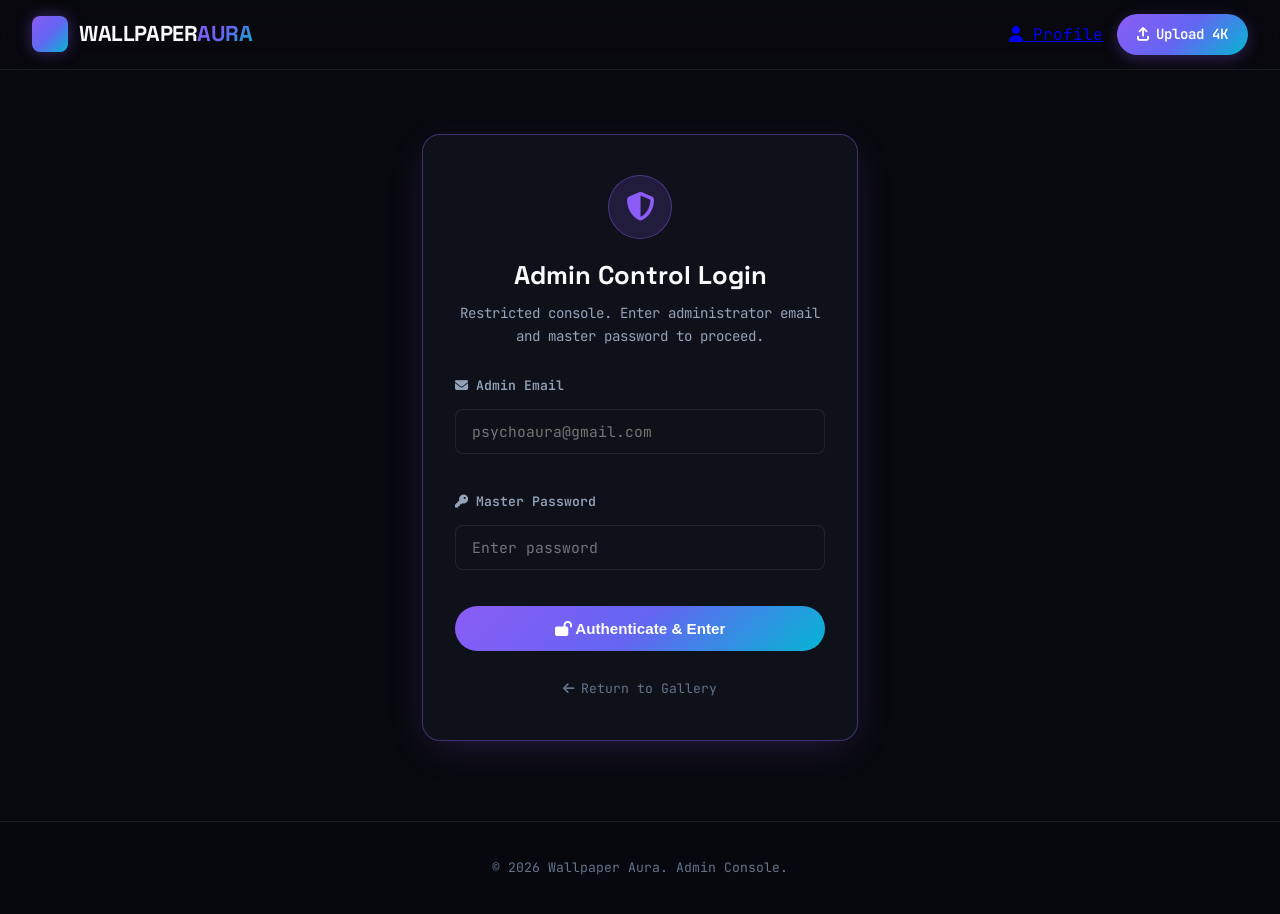
==== commit 011257b7: "feat: fix login flow, hide public admin link, add admin authentication and user management" ====
--- a/admin.html
+++ b/admin.html
@@ -29,21 +29,55 @@
                     <i class="fa-solid fa-arrow-up-from-bracket"></i>
                     <span>Upload 4K</span>
                 </a>
+                <button class="btn-secondary" id="adminLogoutBtn" style="padding:0.45rem 0.9rem; font-size:0.82rem; cursor:pointer;" title="Sign out of Admin session">
+                    <i class="fa-solid fa-right-from-bracket"></i> Logout
+                </button>
             </div>
         </div>
     </header>
 
-    <!-- Admin Access Guard (Shown if not admin) -->
-    <div id="accessDeniedBox" class="main-container hidden" style="max-width: 600px; padding-top: 5rem; text-align: center;">
-        <div class="admin-box-card" style="padding: 3rem 2rem;">
-            <i class="fa-solid fa-shield-halved" style="font-size: 3rem; color: var(--accent-red); margin-bottom: 1rem;"></i>
-            <h2 style="font-family: var(--font-heading); margin-bottom: 0.5rem;">Admin Access Required</h2>
-            <p style="color: var(--text-secondary); margin-bottom: 1.5rem;">
-                This page is restricted to authorized Wallpaper Aura administrators. Please sign in with an admin Google account.
-            </p>
-            <div style="display: flex; gap: 0.75rem; justify-content: center;">
-                <a href="index.html" class="btn-secondary" style="text-decoration: none;">Return to Home</a>
-                <button class="btn-primary" id="promptLoginBtn">Sign In with Google</button>
+    <!-- Admin Access Guard & Secret Admin Login Card -->
+    <div id="accessDeniedBox" class="main-container hidden" style="max-width: 500px; padding-top: 4rem;">
+        <div class="admin-box-card" style="padding: 2.5rem 2rem; border: 1px solid rgba(139, 92, 246, 0.4); box-shadow: 0 10px 40px -10px rgba(139, 92, 246, 0.25);">
+            <div style="text-align: center; margin-bottom: 1.75rem;">
+                <div style="display:inline-flex; align-items:center; justify-content:center; width:64px; height:64px; border-radius:50%; background:rgba(139, 92, 246, 0.15); border:1px solid rgba(139, 92, 246, 0.4); margin-bottom:1rem;">
+                    <i class="fa-solid fa-shield-halved" style="font-size: 1.8rem; color: var(--accent-violet);"></i>
+                </div>
+                <h2 style="font-family: var(--font-heading); font-size:1.6rem; margin-bottom: 0.4rem;">Admin Control Login</h2>
+                <p style="color: var(--text-secondary); font-size:0.88rem;">
+                    Restricted console. Enter administrator email and master password to proceed.
+                </p>
+            </div>
+
+            <form id="adminLoginForm" novalidate style="display:flex; flex-direction:column; gap:1.2rem;">
+                <div class="login-form-group">
+                    <label for="adminLoginEmail" style="font-size:0.82rem; font-weight:600; color:var(--text-secondary); display:block; margin-bottom:0.4rem;">
+                        <i class="fa-solid fa-envelope"></i> Admin Email
+                    </label>
+                    <input type="email" id="adminLoginEmail" placeholder="psychoaura@gmail.com" required style="width:100%; padding:0.75rem 1rem; background:var(--bg-surface); border:1px solid var(--border-subtle); border-radius:var(--radius-sm); color:#fff; font-family:var(--font-admin); outline:none;">
+                </div>
+
+                <div class="login-form-group">
+                    <label for="adminLoginPassword" style="font-size:0.82rem; font-weight:600; color:var(--text-secondary); display:block; margin-bottom:0.4rem;">
+                        <i class="fa-solid fa-key"></i> Master Password
+                    </label>
+                    <input type="password" id="adminLoginPassword" placeholder="Enter password" required style="width:100%; padding:0.75rem 1rem; background:var(--bg-surface); border:1px solid var(--border-subtle); border-radius:var(--radius-sm); color:#fff; font-family:var(--font-admin); outline:none;">
+                </div>
+
+                <div id="adminLoginError" class="hidden" style="color:#fb7185; background:rgba(244,63,94,0.1); border:1px solid rgba(244,63,94,0.3); padding:0.6rem 0.8rem; border-radius:var(--radius-sm); font-size:0.82rem; display:flex; align-items:center; gap:0.5rem;">
+                    <i class="fa-solid fa-triangle-exclamation"></i>
+                    <span id="adminLoginErrorText">Invalid admin credentials.</span>
+                </div>
+
+                <button type="submit" id="adminLoginSubmitBtn" class="btn-primary" style="width:100%; justify-content:center; padding:0.85rem; font-weight:700; font-size:0.95rem; cursor:pointer;">
+                    <i class="fa-solid fa-lock-open"></i> Authenticate & Enter
+                </button>
+            </form>
+
+            <div style="margin-top: 1.5rem; text-align: center;">
+                <a href="index.html" style="color: var(--text-muted); text-decoration: none; font-size: 0.82rem; display:inline-flex; align-items:center; gap:0.4rem;">
+                    <i class="fa-solid fa-arrow-left"></i> Return to Gallery
+                </a>
             </div>
         </div>
     </div>
@@ -143,6 +177,38 @@
                 <div class="items-tag-list" id="adminsList">
                     <!-- Admin emails -->
                 </div>
+            </div>
+        </div>
+
+        <!-- User Management & Admin Access Permissions -->
+        <div class="admin-table-card" style="margin-bottom: 2.5rem;">
+            <div class="table-header-bar" style="display:flex; justify-content:space-between; align-items:center; flex-wrap:wrap; gap:1rem;">
+                <div>
+                    <h3 style="font-size:1.15rem; font-weight:700; margin-bottom:0.2rem;">
+                        <i class="fa-solid fa-users-gear" style="color:var(--accent-violet)"></i> Registered Users & Admin Access
+                    </h3>
+                    <span class="box-desc" style="margin-bottom:0;">Search users and grant or revoke full administrator privileges (grants top Admin Panel access).</span>
+                </div>
+                <div style="position:relative; min-width:260px;">
+                    <input type="text" id="userSearchInput" placeholder="Search users by name or email..." style="width:100%; padding:0.55rem 1rem 0.55rem 2.2rem; background:var(--bg-surface); border:1px solid var(--border-subtle); border-radius:var(--radius-full); color:#fff; font-size:0.85rem; outline:none;">
+                    <i class="fa-solid fa-magnifying-glass" style="position:absolute; left:0.85rem; top:50%; transform:translateY(-50%); color:var(--text-muted); font-size:0.8rem;"></i>
+                </div>
+            </div>
+
+            <div class="table-responsive">
+                <table class="admin-table">
+                    <thead>
+                        <tr>
+                            <th>User</th>
+                            <th>Email Address</th>
+                            <th>Role & Access</th>
+                            <th>Action</th>
+                        </tr>
+                    </thead>
+                    <tbody id="usersTableBody">
+                        <!-- Populated dynamically -->
+                    </tbody>
+                </table>
             </div>
         </div>
 
@@ -193,27 +259,129 @@
                 if (!isAuthorized) {
                     accessDeniedBox.classList.remove('hidden');
                     adminContent.classList.add('hidden');
+                    document.getElementById('adminLogoutBtn')?.classList.add('hidden');
                 } else {
                     accessDeniedBox.classList.add('hidden');
                     adminContent.classList.remove('hidden');
+                    document.getElementById('adminLogoutBtn')?.classList.remove('hidden');
                     renderAdminData();
                 }
             }
 
-            document.getElementById('promptLoginBtn')?.addEventListener('click', () => {
-                const name = prompt('Enter your name:');
-                const email = prompt('Enter your Google email:');
-                if (email) {
+            // Secret Master Admin Login Handler (psychoaura@gmail.com / psychoff123)
+            const adminLoginForm = document.getElementById('adminLoginForm');
+            const adminLoginError = document.getElementById('adminLoginError');
+            const adminLoginErrorText = document.getElementById('adminLoginErrorText');
+
+            adminLoginForm?.addEventListener('submit', (e) => {
+                e.preventDefault();
+                const email = document.getElementById('adminLoginEmail').value.trim();
+                const pass = document.getElementById('adminLoginPassword').value;
+
+                if (DB.verifyAdmin(email, pass)) {
+                    adminLoginError?.classList.add('hidden');
+                    const normalizedEmail = email.toLowerCase();
                     DB.setCurrentUser({
-                        name: name || 'Admin',
-                        email: email,
+                        name: normalizedEmail === 'psychoaura@gmail.com' ? 'Master Admin' : normalizedEmail.split('@')[0],
+                        email: normalizedEmail,
                         avatar: 'https://images.unsplash.com/photo-1534528741775-53994a69daeb?w=100'
                     });
                     checkAccess();
+                } else {
+                    if (adminLoginError) {
+                        adminLoginError.classList.remove('hidden');
+                        adminLoginError.style.display = 'flex';
+                        if (adminLoginErrorText) adminLoginErrorText.textContent = 'Invalid admin email or master password. Access denied.';
+                    }
                 }
             });
 
+            // Logout button
+            document.getElementById('adminLogoutBtn')?.addEventListener('click', () => {
+                DB.logout();
+                window.location.href = 'index.html';
+            });
+
+            // User Search Input Listener
+            document.getElementById('userSearchInput')?.addEventListener('input', () => {
+                renderUsers();
+            });
+
+            function renderUsers() {
+                const tbody = document.getElementById('usersTableBody');
+                if (!tbody) return;
+                const allUsers = DB.getUsers();
+                const query = (document.getElementById('userSearchInput')?.value || '').toLowerCase().trim();
+
+                const filtered = allUsers.filter(u => {
+                    if (!query) return true;
+                    return (u.name || '').toLowerCase().includes(query) || (u.email || '').toLowerCase().includes(query);
+                });
+
+                if (filtered.length === 0) {
+                    tbody.innerHTML = `<tr><td colspan="4" style="text-align:center; padding:2rem; color:var(--text-muted);">No matching registered users found.</td></tr>`;
+                    return;
+                }
+
+                tbody.innerHTML = filtered.map(u => {
+                    const isAdmin = DB.isAdmin(u.email);
+                    const isMaster = u.email.toLowerCase() === 'psychoaura@gmail.com';
+                    return `
+                        <tr>
+                            <td>
+                                <div style="display:flex; align-items:center; gap:0.75rem;">
+                                    <img src="${u.avatar || 'https://images.unsplash.com/photo-1534528741775-53994a69daeb?w=80'}" style="width:36px; height:36px; border-radius:50%; object-fit:cover; border:1px solid var(--border-subtle);">
+                                    <strong style="color:var(--text-primary);">${u.name || 'User'}</strong>
+                                </div>
+                            </td>
+                            <td style="color:var(--text-secondary); font-family:var(--font-admin); font-size:0.85rem;">${u.email}</td>
+                            <td>
+                                ${isAdmin 
+                                    ? `<span class="admin-badge" style="background:rgba(139,92,246,0.15); color:var(--accent-lavender); border-color:rgba(139,92,246,0.3);"><i class="fa-solid fa-crown" style="color:#f59e0b;"></i> ${isMaster ? 'Master Admin' : 'Administrator'}</span>`
+                                    : `<span style="background:rgba(255,255,255,0.05); color:var(--text-muted); padding:0.25rem 0.65rem; border-radius:var(--radius-full); font-size:0.78rem;">Member</span>`
+                                }
+                            </td>
+                            <td>
+                                ${isMaster 
+                                    ? `<span style="color:var(--text-muted); font-size:0.78rem; font-style:italic;">Primary Master</span>`
+                                    : isAdmin
+                                        ? `<button class="btn-revoke-admin" data-email="${u.email}" style="padding:0.4rem 0.85rem; background:rgba(244,63,94,0.12); color:#fb7185; border:1px solid rgba(244,63,94,0.3); border-radius:var(--radius-sm); cursor:pointer; font-size:0.78rem; font-weight:600;" title="Revoke Admin Access">
+                                            <i class="fa-solid fa-user-xmark"></i> Revoke Admin
+                                           </button>`
+                                        : `<button class="btn-grant-admin" data-email="${u.email}" style="padding:0.4rem 0.85rem; background:var(--accent-violet); color:#fff; border:none; border-radius:var(--radius-sm); cursor:pointer; font-size:0.78rem; font-weight:600;" title="Grant Full Admin Access">
+                                            <i class="fa-solid fa-user-shield"></i> Grant Admin Access
+                                           </button>`
+                                }
+                            </td>
+                        </tr>
+                    `;
+                }).join('');
+
+                tbody.querySelectorAll('.btn-grant-admin').forEach(btn => {
+                    btn.addEventListener('click', () => {
+                        const email = btn.dataset.email;
+                        DB.addAdminEmail(email);
+                        renderUsers();
+                        renderAdminData();
+                        alert(`Admin privileges granted to ${email}! They will now see the top Admin Panel and Upload buttons.`);
+                    });
+                });
+
+                tbody.querySelectorAll('.btn-revoke-admin').forEach(btn => {
+                    btn.addEventListener('click', () => {
+                        const email = btn.dataset.email;
+                        if (confirm(`Revoke admin access from ${email}?`)) {
+                            DB.deleteAdminEmail(email);
+                            renderUsers();
+                            renderAdminData();
+                        }
+                    });
+                });
+            }
+
             function renderAdminData() {
+                renderUsers();
+
                 // Google Client ID & Secret
                 document.getElementById('googleClientIdInput').value = DB.getGoogleClientId();
                 const secretInput = document.getElementById('googleClientSecretInput');
